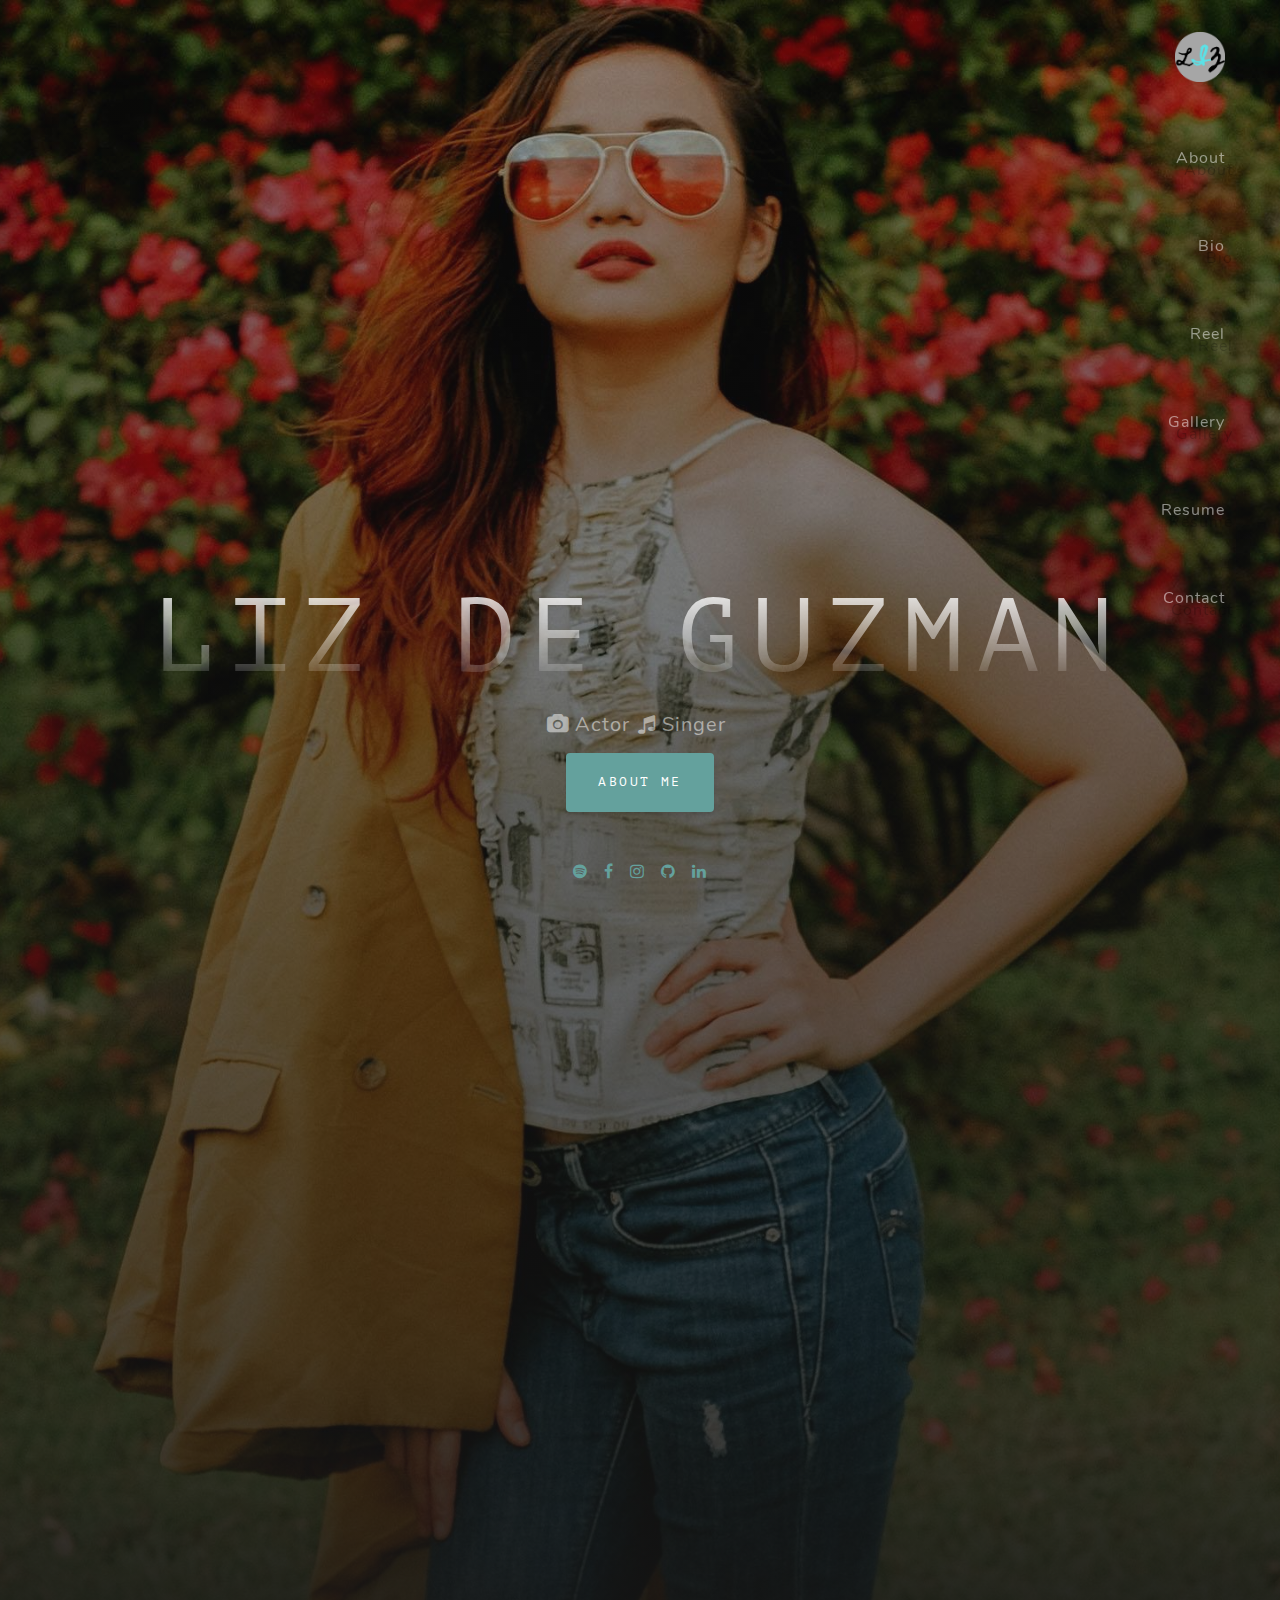
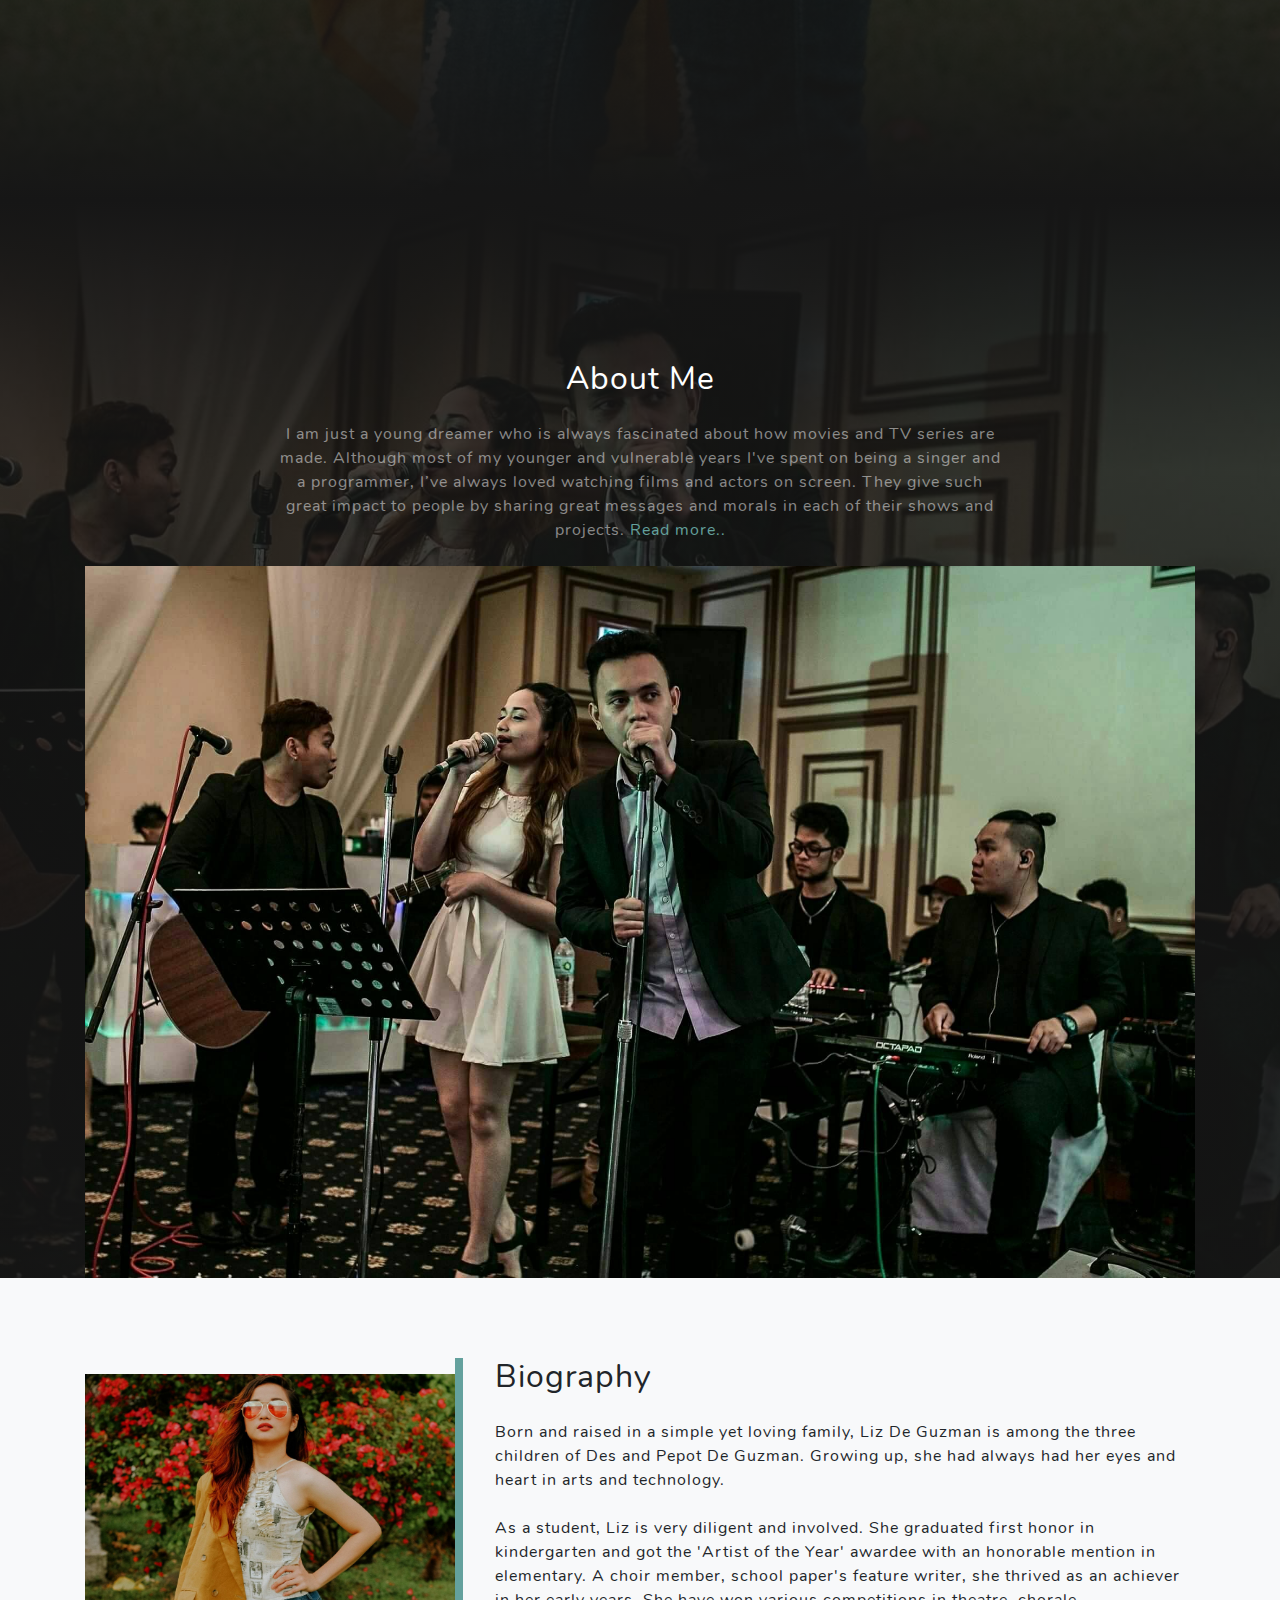
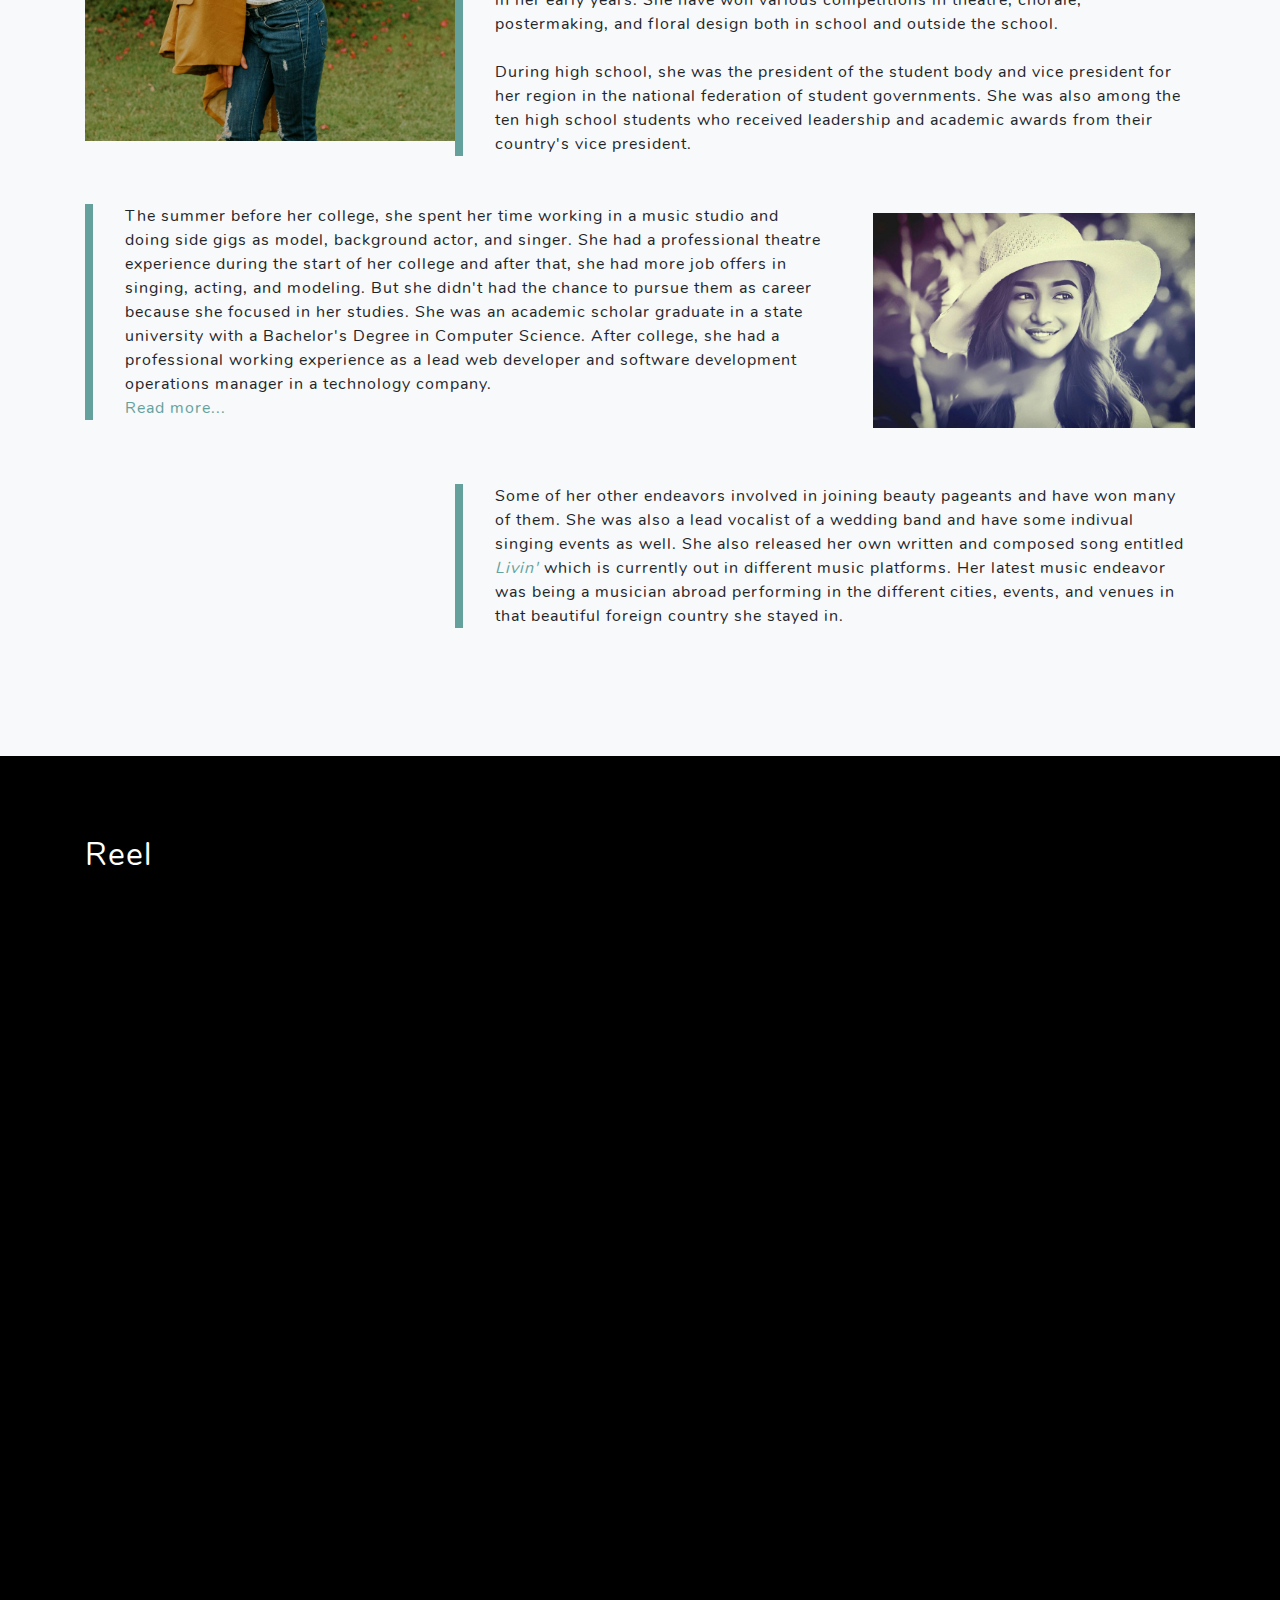
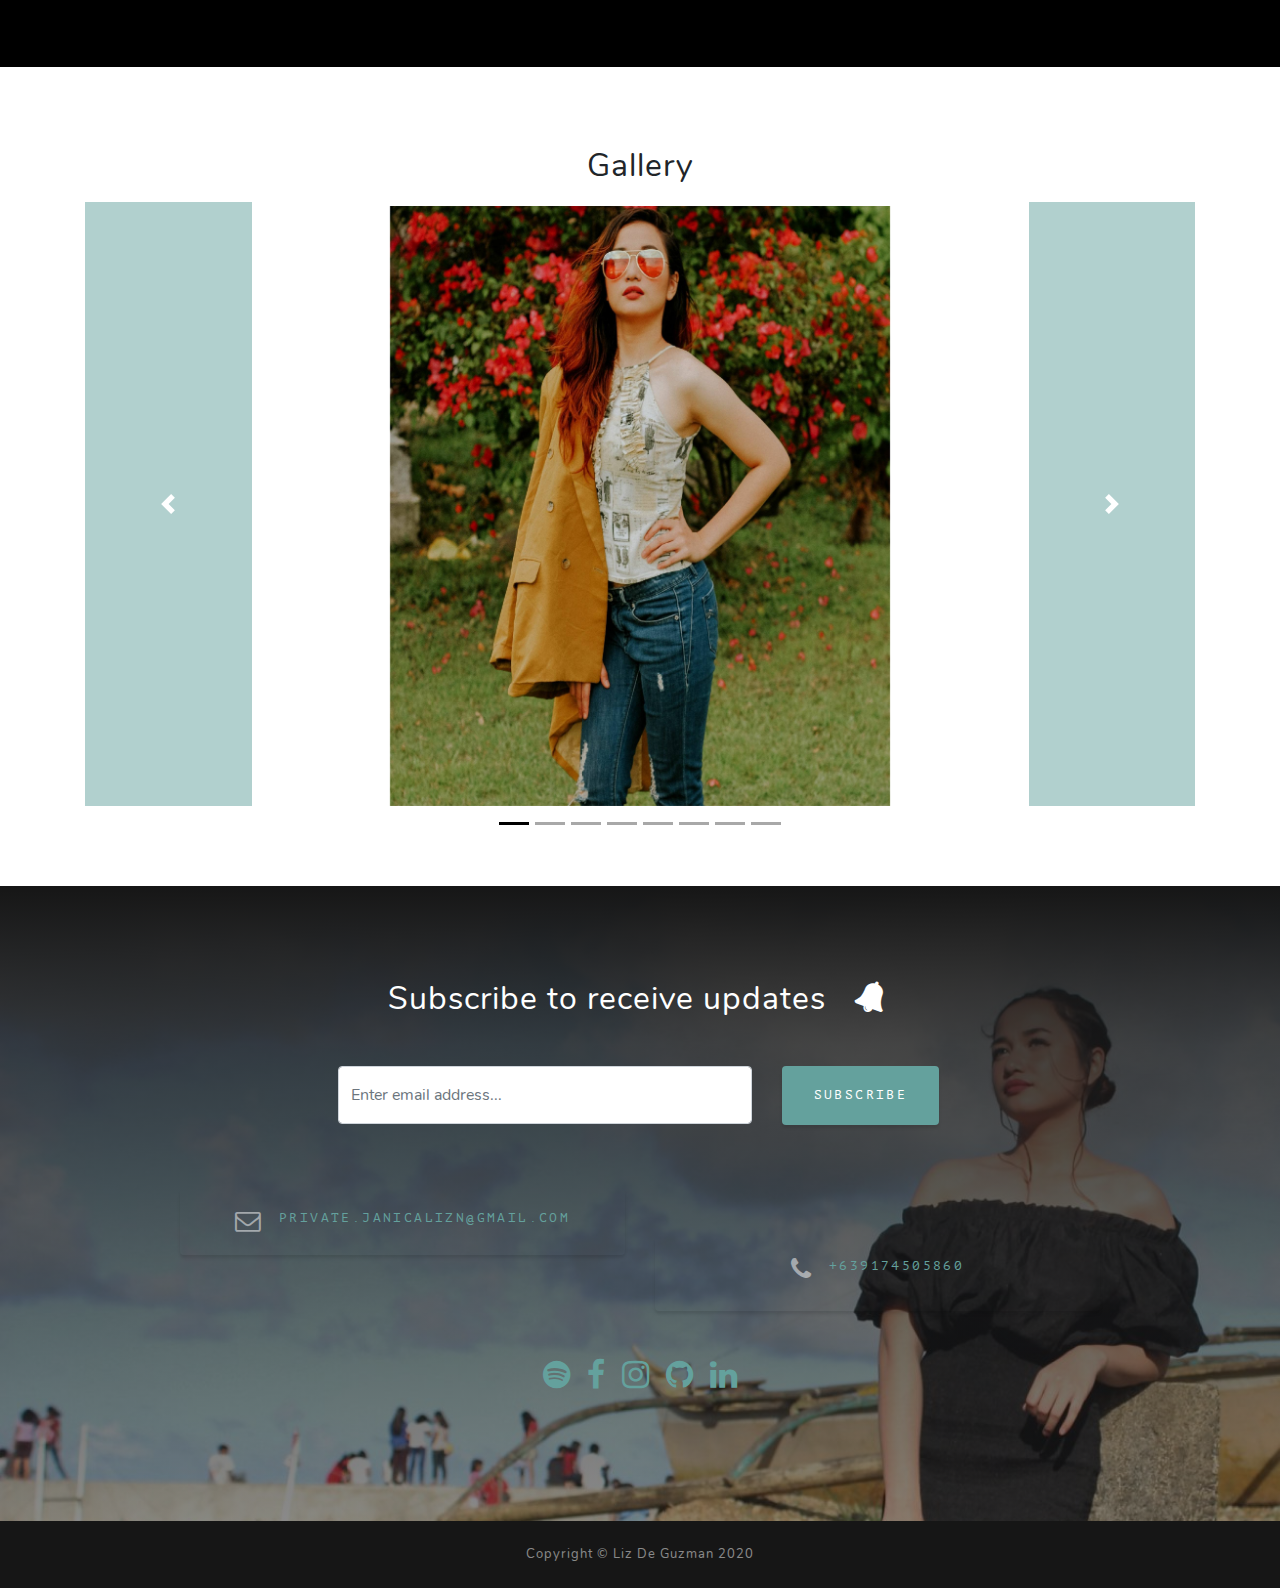
==== index.html @ a148d633 "initial commit, recovered site" ====
<!DOCTYPE html><html lang="en"><head><meta charset="UTF-8"><meta name="viewport" content="width=device-width,initial-scale=1,shrink-to-no-fit=no"><link href="https://stackpath.bootstrapcdn.com/font-awesome/4.7.0/css/font-awesome.min.css" rel="stylesheet"><link rel="stylesheet" href="css/main-2ab7e54388.css"><title>Liz De Guzman</title><link rel="icon" type="img/png" href="img/logo-c.png"></head><body id="page-top"><!-- Navigation --><nav class="navbar navbar-expand-lg navbar-dark fixed-top ml-auto" id="mainNav"><div class="container ml-auto"><button class="navbar-toggler text-white navbar-toggler-right mt-4 ml-auto" type="button" data-toggle="collapse" data-target="#navbarResponsive" aria-controls="navbarResponsive" aria-expanded="false" aria-label="Toggle navigation"><i class="fa fa-th fa-2x"></i></button><div class="collapse navbar-collapse" id="navbarResponsive"><ul class="navbar-nav text-right ml-auto"><li class="nav-item"><a class="nav-link js-scroll-trigger text-white" href="#page-top"><img src="img/logo-c.png" class="logo" alt="" srcset=""></a></li><li class="nav-item section-link"><a class="nav-link js-scroll-trigger" href="#about">About</a></li><li class="nav-item section-link"><a class="nav-link js-scroll-trigger" href="#bio">Bio</a></li><li class="nav-item section-link"><a class="nav-link js-scroll-trigger" href="#reel">Reel</a></li><li class="nav-item section-link"><a class="nav-link js-scroll-trigger" href="#gallery">Gallery</a></li><li class="nav-item section-link"><a class="nav-link js-scroll-trigger" href="https://drive.google.com/file/d/1D_3qv9MoRqVcMVcVYkUNgZslxJK4kMy_/view?usp=sharing" target="_blank">Resume</a></li><li class="nav-item section-link"><a class="nav-link js-scroll-trigger" href="#contact">Contact</a></li></ul></div></div></nav><!-- Header --><header class="masthead"><div class="container d-flex h-50 align-items-end"><div class="mx-auto text-center"><h1 class="mx-auto my-0 text-uppercase mb-4">Liz De Guzman</h1><h2 class="text-white-50 mx-auto mb-3"><span class="d-block d-sm-inline-block mr-2"><i class="fa fa-camera"></i> Actor </span><span class="d-block d-sm-inline-block mr-2"><i class="fa fa-music"></i> Singer </span><!-- <span class="d-block d-sm-inline-block mr-2">
            <i class="fa fa-code"></i>
            Software Developer
          </span> --></h2><a href="#about" class="btn btn-primary js-scroll-trigger mb-5">About Me</a><div class="social d-flex justify-content-center mb-3"><a href="https://open.spotify.com/track/04VSwK5Curt687HfYw7s4w" target="_blank" class="mx-2"><i class="fa fa-spotify"></i> </a><a href="https://facebook.com/iamlizdeguzman" target="_blank" class="mx-2"><i class="fa fa-facebook-f"></i> </a><a href="https://instagram.com/li1z__" target="_blank" class="mx-2"><i class="fa fa-instagram"></i> </a><!-- <a href="https://twitter.com/lyzbytez" target="_blank" class="mx-2">
            <i class="fa fa-twitter"></i>
          </a> --><!-- <a href="https://youtube.com/lizdeguzman" target="_blank" class="mx-2">
            <i class="fa fa-youtube"></i>
          </a> --> <a href="https://github.com/liztcai" target="_blank" class="mx-2"><i class="fa fa-github"></i> </a><a href="https://linkedin.com/in/janica-liz-2387231a2" target="_blank" class="mx-2"><i class="fa fa-linkedin"></i></a></div></div></div></header><!-- About Section --><section class="about-section text-center"><div class="container" id="about"><div class="row"><div class="col-lg-8 mx-auto"><h2 class="text-white mb-4">About Me</h2><p class="text-white-50 mb-4">I am just a young dreamer who is always fascinated about how movies and TV series are made. Although most of my younger and vulnerable years I've spent on being a singer and a programmer, I’ve always loved watching films and actors on screen. They give such great impact to people by sharing great messages and morals in each of their shows and projects. <a id="readmoreabout">Read more..</a></p><p class="text-white-50 mb-4 readabout d-none">I myself started to be inspired to pursue acting when I was a child. I was given a chance to represent my school in an inter-school dramatic dialogue contest. From there on, I have never stopped dreaming to have a full-time career in this field. Being an actor means putting yourself in somebody else’s shoes and understand that person in a way more deeper level. And because of that, you become less judgmental and more empathetic to every person you get to meet and interact with. Because every person has a backstory and someone is the way he or she is because of so many factors. Acting professionally for me makes me a better person. For every role or character I have to portray as an actor, I get to have the chance to grow by adapting someone else’s life in a rapid and technical way as possible. Actors should be really good in their craft in order to deliver the exact message a story has to tell.<br><br>This is why acting is a difficult job. It requires skills, dedication, determination, perserverance, and the right attitude and mindset in order to sustain being an actor. Some actors might look good on the outside but acting is a very tiresome work. You need to be wise so you could sustain yourself and stay in the industry and business. <a id="hideabout" class="d-none">...hide</a></p></div></div><img src="img/about.jpg" class="img-fluid" alt=""></div></section><!-- Bio Section --><section class="bio-section bg-light"><div class="container" id="bio"><!-- Bio 1 Row --><div class="row align-items-center no-gutters mb-4 mb-lg-5"><div class="col-xl-4 col-lg-5 align-self-center"><img class="img-fluid mb-3 mb-lg-0" src="img/bg-masthead.jpg" alt=""></div><div class="col-xl-8 col-lg-7"><div class="featured-text text-center text-lg-left"><h2 class="mb-4">Biography</h2><p class="text-black-50 mb-0">Born and raised in a simple yet loving family, Liz De Guzman is among the three children of Des and Pepot De Guzman. Growing up, she had always had her eyes and heart in arts and technology.<br><br>As a student, Liz is very diligent and involved. She graduated first honor in kindergarten and got the 'Artist of the Year' awardee with an honorable mention in elementary. A choir member, school paper's feature writer, she thrived as an achiever in her early years. She have won various competitions in theatre, chorale, postermaking, and floral design both in school and outside the school.<br><br>During high school, she was the president of the student body and vice president for her region in the national federation of student governments. She was also among the ten high school students who received leadership and academic awards from their country's vice president.</p></div></div></div><!-- Bio 2 Row --><div class="row align-items-center no-gutters mb-4 mb-lg-5"><div class="col-xl-8 col-lg-5"><div class="featured-text text-center text-lg-left"><p class="text-black-50 mb-0">The summer before her college, she spent her time working in a music studio and doing side gigs as model, background actor, and singer. She had a professional theatre experience during the start of her college and after that, she had more job offers in singing, acting, and modeling. But she didn't had the chance to pursue them as career because she focused in her studies. She was an academic scholar graduate in a state university with a Bachelor's Degree in Computer Science. After college, she had a professional working experience as a lead web developer and software development operations manager in a technology company.</p><p><a href="#readmorebio" class="js-scroll-trigger" id="readmorebiolink">Read more...</a></p></div></div><div class="col-xl-4 col-lg-7 align-self-center"><img class="img-fluid mb-3 mb-lg-0 pl-md-5" src="img/biopic.jpg" id="readmorebio" alt=""></div></div><!-- Bio 3 Row --><div class="row align-items-center no-gutters mb-4 mb-lg-5"><div class="col-xl-4 col-lg-5 align-self-center"><img class="img-fluid mb-3 mb-lg-0" src="img/biopic-livin.png" alt=""></div><div class="col-xl-8 col-lg-7"><div class="featured-text text-center text-lg-left"><p class="text-black-50 mb-0">Some of her other endeavors involved in joining beauty pageants and have won many of them. She was also a lead vocalist of a wedding band and have some indivual singing events as well. She also released her own written and composed song entitled <em><a href="https://open.spotify.com/track/04VSwK5Curt687HfYw7s4w">Livin' </a></em>which is currently out in different music platforms. Her latest music endeavor was being a musician abroad performing in the different cities, events, and venues in that beautiful foreign country she stayed in.</p></div></div></div></div></section><!-- Reel Section --><section class="reel-section bg-light"><div class="container"><h2 class="text-white" id="reel">Reel</h2><!-- Project One Row --><div class="row justify-content-center no-gutters mb-5 mb-lg-0"><div class="col-12 col-md-12"><div class="embed-responsive embed-responsive-16by9 video"><iframe width="560" height="315" src="https://www.youtube.com/embed/3JyIeA3D7AY?start=92&end=110" frameborder="0" allow="accelerometer; autoplay; encrypted-media; gyroscope; picture-in-picture" allowfullscreen class="embed-responsive-item"></iframe></div></div></div></div></section><!-- Gallery Section --><section class="gal-section bg-black"><div class="container"><h2 class="text-black text-center mb-3">Gallery</h2><div class="row justify-content-center" id="gallery"><div class="col-lg-10 col-xl-12"><div id="carouselExampleIndicators" class="carousel slide" data-ride="carousel"><ol class="carousel-indicators"></ol><div class="carousel-inner gallery-container justify-content-center"></div><a class="carousel-control-prev btn-primary" href="#carouselExampleIndicators" role="button" data-slide="prev"><span class="carousel-control-prev-icon" aria-hidden="true"></span> <span class="sr-only">Previous</span> </a><a class="carousel-control-next btn-primary" href="#carouselExampleIndicators" role="button" data-slide="next"><span class="carousel-control-next-icon" aria-hidden="true"></span> <span class="sr-only">Next</span></a></div></div></div></div></section><!-- Signup Section --><section id="signup" class="contact-section"><div class="container"><div class="row"><div class="col-md-10 col-lg-8 mx-auto text-center"><h2 class="text-white mb-5" id="contact">Subscribe to receive updates <i class="fa fa-bell ml-4 pt-3 text-white"></i></h2><form><div class="form-group row"><div class="col-12 col-md-7 offset-md-1"><input type="email" class="form-control mr-0 mb-3 mb-sm-0 py-3" id="inputEmail" placeholder="Enter email address..."></div><div class="col-12 col-md-2"><button type="submit" class="btn btn-primary subscribeBtn">Subscribe</button></div></div></form><div class="alert bg-primary pt-4 d-none" id="subscribeAl" role="alert"><h4 class="alert-heading">Thanks for subscribing!</h4><p>We'll keep you posted on the latest news.</p></div><div class="alert alert-warning pt-4 d-none" id="wrongEmail" role="alert"><h4 class="alert-heading">You have entered an invalid email!</h4></div></div></div><div class="row mt-5"><div class="col col-md-5 mb-3 mb-md-0 offset-md-1"><a href="mailto:private.janicalizn@gmail.com" class="btn d-flex justify-content-center"><span class="fa fa-envelope-o fa-2x text-primary mr-3 text-white-50"></span> private.janicalizn@gmail.com</a></div><div class="col col-md-5 mb-3 mb-md-0 mt-5"><a href="tel:+639958633866" class="btn d-flex justify-content-center"><i class="fa fa-phone fa-2x text-primary mb-2 text-white-50 mr-3"></i> +639174505860</a></div></div><div class="row justify-content-center py-5"><a href="https://open.spotify.com/track/04VSwK5Curt687HfYw7s4w" target="_blank" class="mx-2 h-50"><i class="fa fa-2x fa-spotify"></i> </a><a href="https://facebook.com/iamlizdeguzman" target="_blank" class="mx-2 h-50"><i class="fa fa-2x fa-facebook-f"></i> </a><a href="https://instagram.com/li1z__" target="_blank" class="mx-2 h-50"><i class="fa fa-2x fa-instagram"></i> </a><!-- <a href="https://twitter.com/lyzbytez" target="_blank" class="mx-2 h-50">
          <i class="fa fa-2x fa-twitter"></i>
        </a>
        <a href="https://youtube.com/lizdeguzman" target="_blank" class="mx-2 h-50">
          <i class="fa fa-2x fa-youtube"></i>
        </a> --> <a href="https://github.com/liztcai" target="_blank" class="mx-2 h-50"><i class="fa fa-2x fa-github"></i> </a><a href="https://linkedin.com/in/janica-liz-2387231a2" target="_blank" class="mx-2 h-50"><i class="fa fa-2x fa-linkedin"></i></a></div></div></section><!-- Footer --><footer class="bg-black small text-white-50 p-4"><div class="container"><div class="row justify-content-center"><div class="col-12 col-md-6 text-center">Copyright &copy; Liz De Guzman 2020</div></div></div></footer><div id="sizer"><div class="d-block d-sm-none d-md-none d-lg-none d-xl-none" data-size="xs"></div><div class="d-none d-sm-block d-md-none d-lg-none d-xl-none" data-size="sm"></div><div class="d-none d-sm-none d-md-block d-lg-none d-xl-none" data-size="md"></div><div class="d-none d-sm-none d-md-none d-lg-block d-xl-none" data-size="lg"></div><div class="d-none d-sm-none d-md-none d-lg-none d-xl-block" data-size="xl"></div></div><script src="js/main-13f9eab4ac.js"></script></body></html>
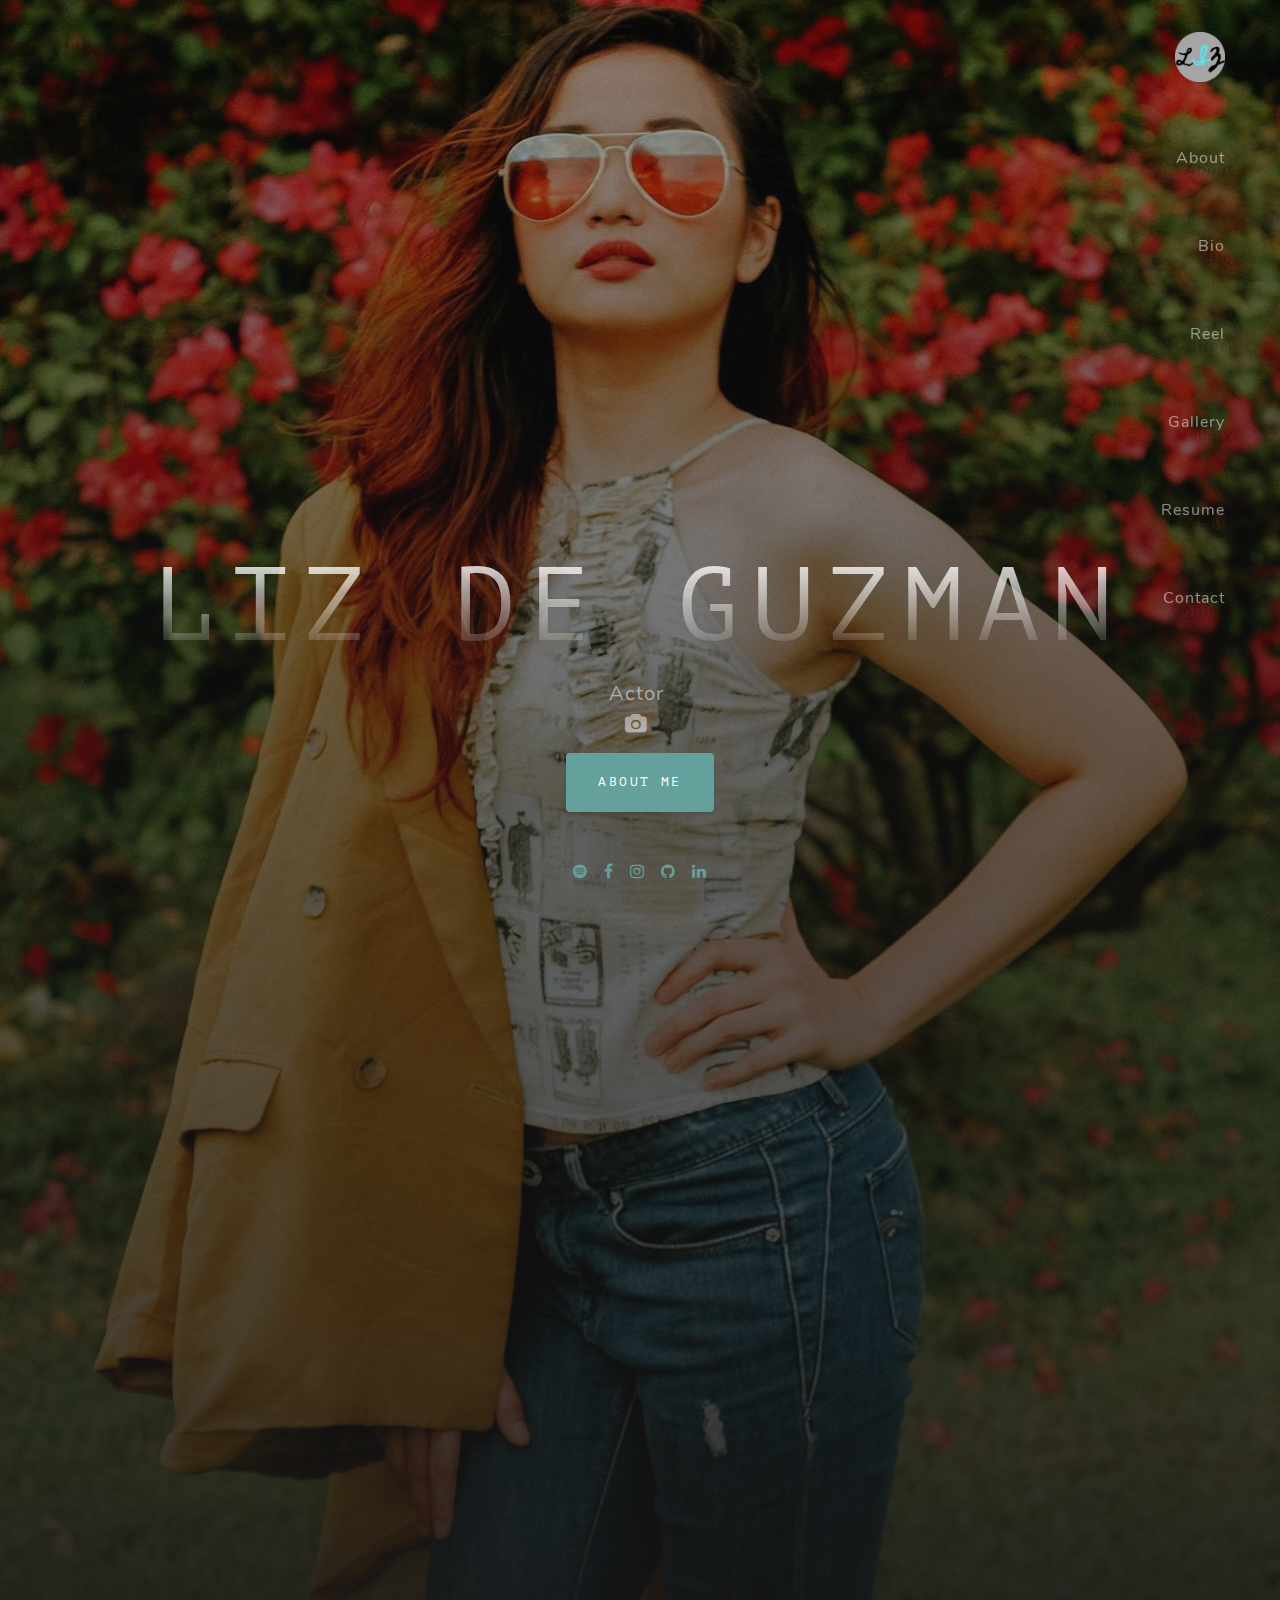
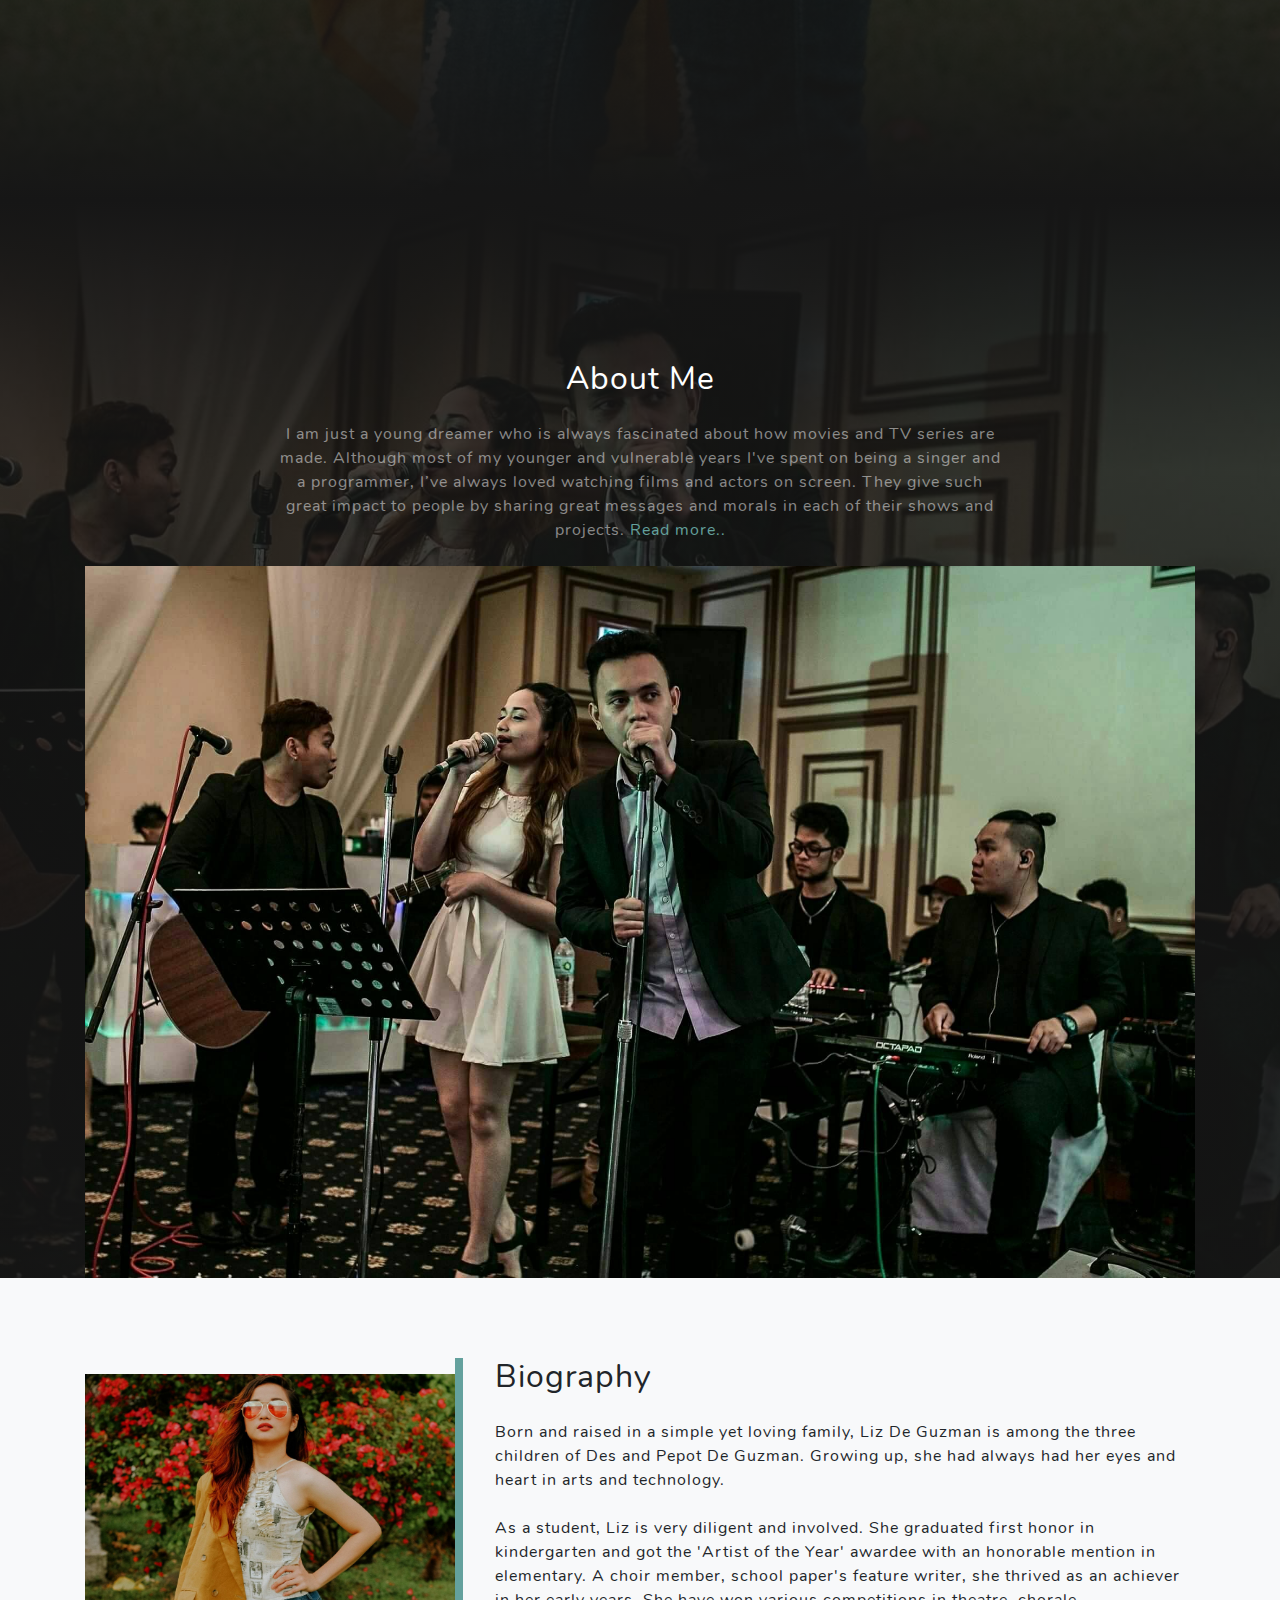
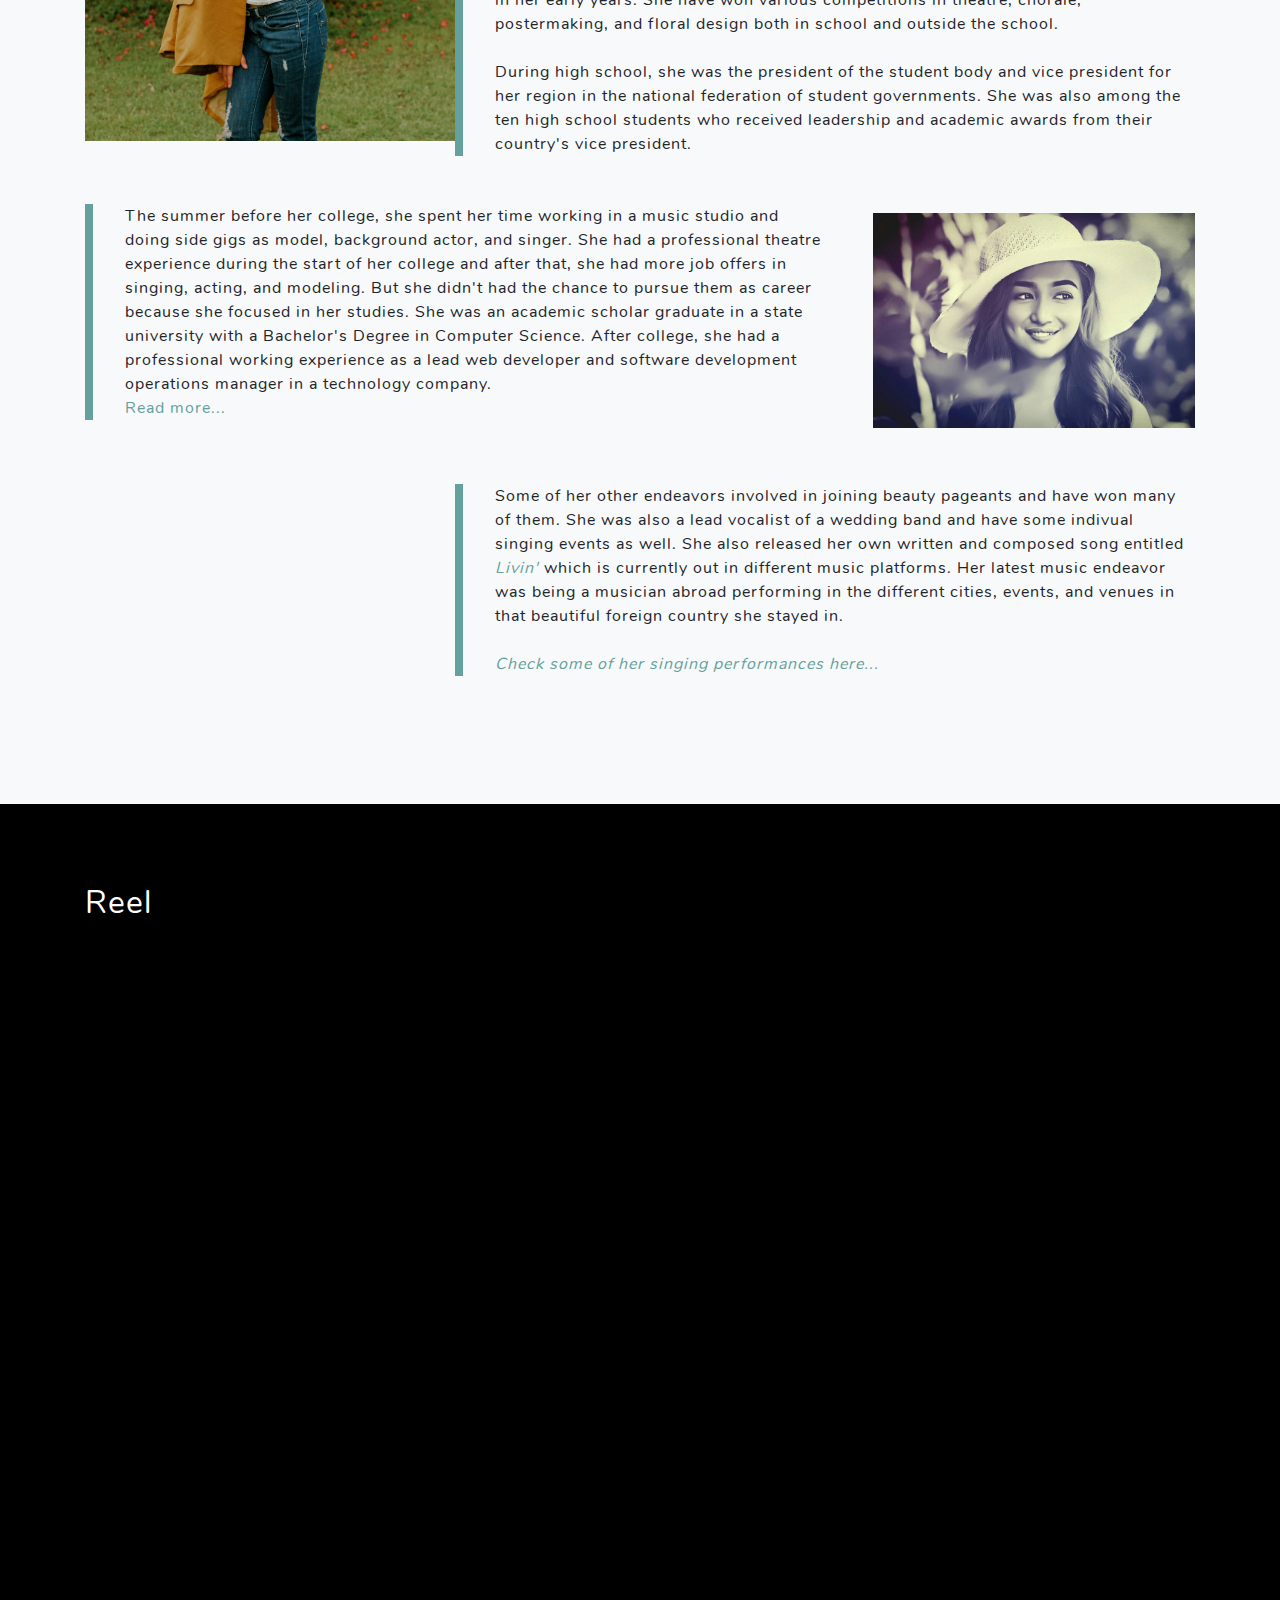
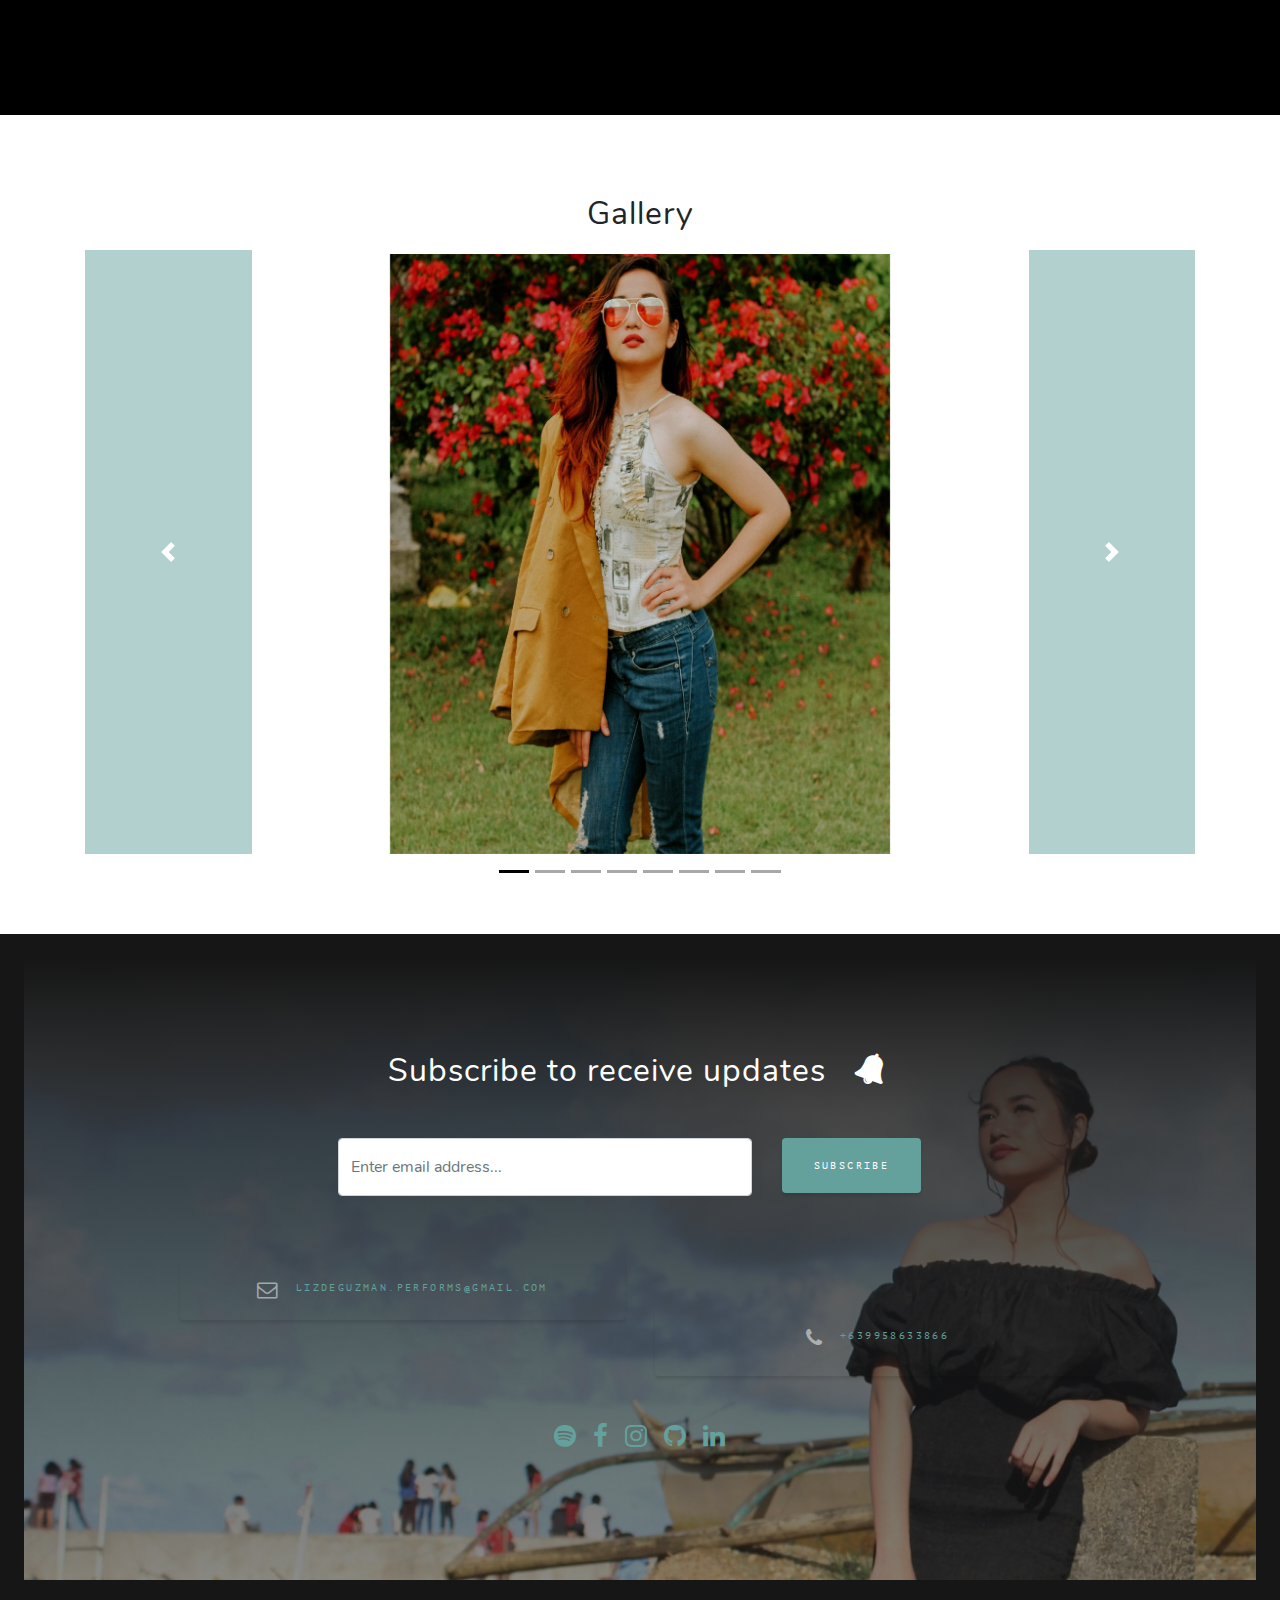
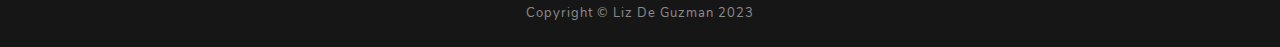
==== commit 1274c94b: "updated layout,styles" ====
--- a/index.html
+++ b/index.html
@@ -1,13 +1,468 @@
-<!DOCTYPE html><html lang="en"><head><meta charset="UTF-8"><meta name="viewport" content="width=device-width,initial-scale=1,shrink-to-no-fit=no"><link href="https://stackpath.bootstrapcdn.com/font-awesome/4.7.0/css/font-awesome.min.css" rel="stylesheet"><link rel="stylesheet" href="css/main-2ab7e54388.css"><title>Liz De Guzman</title><link rel="icon" type="img/png" href="img/logo-c.png"></head><body id="page-top"><!-- Navigation --><nav class="navbar navbar-expand-lg navbar-dark fixed-top ml-auto" id="mainNav"><div class="container ml-auto"><button class="navbar-toggler text-white navbar-toggler-right mt-4 ml-auto" type="button" data-toggle="collapse" data-target="#navbarResponsive" aria-controls="navbarResponsive" aria-expanded="false" aria-label="Toggle navigation"><i class="fa fa-th fa-2x"></i></button><div class="collapse navbar-collapse" id="navbarResponsive"><ul class="navbar-nav text-right ml-auto"><li class="nav-item"><a class="nav-link js-scroll-trigger text-white" href="#page-top"><img src="img/logo-c.png" class="logo" alt="" srcset=""></a></li><li class="nav-item section-link"><a class="nav-link js-scroll-trigger" href="#about">About</a></li><li class="nav-item section-link"><a class="nav-link js-scroll-trigger" href="#bio">Bio</a></li><li class="nav-item section-link"><a class="nav-link js-scroll-trigger" href="#reel">Reel</a></li><li class="nav-item section-link"><a class="nav-link js-scroll-trigger" href="#gallery">Gallery</a></li><li class="nav-item section-link"><a class="nav-link js-scroll-trigger" href="https://drive.google.com/file/d/1D_3qv9MoRqVcMVcVYkUNgZslxJK4kMy_/view?usp=sharing" target="_blank">Resume</a></li><li class="nav-item section-link"><a class="nav-link js-scroll-trigger" href="#contact">Contact</a></li></ul></div></div></nav><!-- Header --><header class="masthead"><div class="container d-flex h-50 align-items-end"><div class="mx-auto text-center"><h1 class="mx-auto my-0 text-uppercase mb-4">Liz De Guzman</h1><h2 class="text-white-50 mx-auto mb-3"><span class="d-block d-sm-inline-block mr-2"><i class="fa fa-camera"></i> Actor </span><span class="d-block d-sm-inline-block mr-2"><i class="fa fa-music"></i> Singer </span><!-- <span class="d-block d-sm-inline-block mr-2">
+<!DOCTYPE html>
+<html lang="en">
+  <head>
+    <meta charset="UTF-8" />
+    <meta
+      name="viewport"
+      content="width=device-width,initial-scale=1,shrink-to-no-fit=no"
+    />
+    <link
+      href="https://stackpath.bootstrapcdn.com/font-awesome/4.7.0/css/font-awesome.min.css"
+      rel="stylesheet"
+    />
+    <link rel="stylesheet" href="css/main-2ab7e54388.css" />
+    <title>Liz De Guzman</title>
+    <link rel="icon" type="img/png" href="img/logo-c.png" />
+  </head>
+  <body id="page-top">
+    <!-- Navigation -->
+    <nav
+      class="navbar navbar-expand-lg navbar-dark fixed-top ml-auto"
+      id="mainNav"
+    >
+      <div class="container ml-auto">
+        <button
+          class="navbar-toggler text-white navbar-toggler-right mt-4 ml-auto"
+          type="button"
+          data-toggle="collapse"
+          data-target="#navbarResponsive"
+          aria-controls="navbarResponsive"
+          aria-expanded="false"
+          aria-label="Toggle navigation"
+        >
+          <i class="fa fa-th fa-2x"></i>
+        </button>
+        <div class="collapse navbar-collapse" id="navbarResponsive">
+          <ul class="navbar-nav text-right ml-auto">
+            <li class="nav-item">
+              <a class="nav-link js-scroll-trigger text-white" href="#page-top"
+                ><img src="img/logo-c.png" class="logo" alt="" srcset=""
+              /></a>
+            </li>
+            <li class="nav-item section-link">
+              <a class="nav-link js-scroll-trigger" href="#about">About</a>
+            </li>
+            <li class="nav-item section-link">
+              <a class="nav-link js-scroll-trigger" href="#bio">Bio</a>
+            </li>
+            <li class="nav-item section-link">
+              <a class="nav-link js-scroll-trigger" href="#reel">Reel</a>
+            </li>
+            <li class="nav-item section-link">
+              <a class="nav-link js-scroll-trigger" href="#gallery">Gallery</a>
+            </li>
+            <li class="nav-item section-link">
+              <a
+                class="nav-link js-scroll-trigger"
+                href="https://drive.google.com/file/d/1D_3qv9MoRqVcMVcVYkUNgZslxJK4kMy_/view?usp=sharing"
+                target="_blank"
+                >Resume</a
+              >
+            </li>
+            <li class="nav-item section-link">
+              <a class="nav-link js-scroll-trigger" href="#contact">Contact</a>
+            </li>
+          </ul>
+        </div>
+      </div>
+    </nav>
+    <!-- Header -->
+    <header class="masthead">
+      <div class="container d-flex h-50 align-items-end">
+        <div class="mx-auto text-center">
+          <h1 class="mx-auto my-0 text-uppercase mb-4">Liz De Guzman</h1>
+          <h2 class="text-white-50 mx-auto mb-3">
+            <span class="d-block d-sm-inline-block mr-2"
+              >Actor<i class="fa fa-2xs fa-camera d-block mt-2"></i></span
+            >
+
+            <!-- <span class="d-block d-sm-inline-block mr-2"
+              ><i class="fa fa-music"></i> Singer </span> -->
+            <!-- <span class="d-block d-sm-inline-block mr-2">
             <i class="fa fa-code"></i>
             Software Developer
-          </span> --></h2><a href="#about" class="btn btn-primary js-scroll-trigger mb-5">About Me</a><div class="social d-flex justify-content-center mb-3"><a href="https://open.spotify.com/track/04VSwK5Curt687HfYw7s4w" target="_blank" class="mx-2"><i class="fa fa-spotify"></i> </a><a href="https://facebook.com/iamlizdeguzman" target="_blank" class="mx-2"><i class="fa fa-facebook-f"></i> </a><a href="https://instagram.com/li1z__" target="_blank" class="mx-2"><i class="fa fa-instagram"></i> </a><!-- <a href="https://twitter.com/lyzbytez" target="_blank" class="mx-2">
+          </span> -->
+          </h2>
+          <a href="#about" class="btn btn-primary js-scroll-trigger mb-5"
+            >About Me</a
+          >
+          <div class="social d-flex justify-content-center mb-3">
+            <a
+              href="https://open.spotify.com/track/04VSwK5Curt687HfYw7s4w"
+              target="_blank"
+              class="mx-2"
+              ><i class="fa fa-spotify"></i> </a
+            ><a
+              href="https://facebook.com/iamlizdeguzman"
+              target="_blank"
+              class="mx-2"
+              ><i class="fa fa-facebook-f"></i> </a
+            ><a href="https://instagram.com/li1z__" target="_blank" class="mx-2"
+              ><i class="fa fa-instagram"></i> </a
+            ><!-- <a href="https://twitter.com/lyzbytez" target="_blank" class="mx-2">
             <i class="fa fa-twitter"></i>
           </a> --><!-- <a href="https://youtube.com/lizdeguzman" target="_blank" class="mx-2">
             <i class="fa fa-youtube"></i>
-          </a> --> <a href="https://github.com/liztcai" target="_blank" class="mx-2"><i class="fa fa-github"></i> </a><a href="https://linkedin.com/in/janica-liz-2387231a2" target="_blank" class="mx-2"><i class="fa fa-linkedin"></i></a></div></div></div></header><!-- About Section --><section class="about-section text-center"><div class="container" id="about"><div class="row"><div class="col-lg-8 mx-auto"><h2 class="text-white mb-4">About Me</h2><p class="text-white-50 mb-4">I am just a young dreamer who is always fascinated about how movies and TV series are made. Although most of my younger and vulnerable years I've spent on being a singer and a programmer, I’ve always loved watching films and actors on screen. They give such great impact to people by sharing great messages and morals in each of their shows and projects. <a id="readmoreabout">Read more..</a></p><p class="text-white-50 mb-4 readabout d-none">I myself started to be inspired to pursue acting when I was a child. I was given a chance to represent my school in an inter-school dramatic dialogue contest. From there on, I have never stopped dreaming to have a full-time career in this field. Being an actor means putting yourself in somebody else’s shoes and understand that person in a way more deeper level. And because of that, you become less judgmental and more empathetic to every person you get to meet and interact with. Because every person has a backstory and someone is the way he or she is because of so many factors. Acting professionally for me makes me a better person. For every role or character I have to portray as an actor, I get to have the chance to grow by adapting someone else’s life in a rapid and technical way as possible. Actors should be really good in their craft in order to deliver the exact message a story has to tell.<br><br>This is why acting is a difficult job. It requires skills, dedication, determination, perserverance, and the right attitude and mindset in order to sustain being an actor. Some actors might look good on the outside but acting is a very tiresome work. You need to be wise so you could sustain yourself and stay in the industry and business. <a id="hideabout" class="d-none">...hide</a></p></div></div><img src="img/about.jpg" class="img-fluid" alt=""></div></section><!-- Bio Section --><section class="bio-section bg-light"><div class="container" id="bio"><!-- Bio 1 Row --><div class="row align-items-center no-gutters mb-4 mb-lg-5"><div class="col-xl-4 col-lg-5 align-self-center"><img class="img-fluid mb-3 mb-lg-0" src="img/bg-masthead.jpg" alt=""></div><div class="col-xl-8 col-lg-7"><div class="featured-text text-center text-lg-left"><h2 class="mb-4">Biography</h2><p class="text-black-50 mb-0">Born and raised in a simple yet loving family, Liz De Guzman is among the three children of Des and Pepot De Guzman. Growing up, she had always had her eyes and heart in arts and technology.<br><br>As a student, Liz is very diligent and involved. She graduated first honor in kindergarten and got the 'Artist of the Year' awardee with an honorable mention in elementary. A choir member, school paper's feature writer, she thrived as an achiever in her early years. She have won various competitions in theatre, chorale, postermaking, and floral design both in school and outside the school.<br><br>During high school, she was the president of the student body and vice president for her region in the national federation of student governments. She was also among the ten high school students who received leadership and academic awards from their country's vice president.</p></div></div></div><!-- Bio 2 Row --><div class="row align-items-center no-gutters mb-4 mb-lg-5"><div class="col-xl-8 col-lg-5"><div class="featured-text text-center text-lg-left"><p class="text-black-50 mb-0">The summer before her college, she spent her time working in a music studio and doing side gigs as model, background actor, and singer. She had a professional theatre experience during the start of her college and after that, she had more job offers in singing, acting, and modeling. But she didn't had the chance to pursue them as career because she focused in her studies. She was an academic scholar graduate in a state university with a Bachelor's Degree in Computer Science. After college, she had a professional working experience as a lead web developer and software development operations manager in a technology company.</p><p><a href="#readmorebio" class="js-scroll-trigger" id="readmorebiolink">Read more...</a></p></div></div><div class="col-xl-4 col-lg-7 align-self-center"><img class="img-fluid mb-3 mb-lg-0 pl-md-5" src="img/biopic.jpg" id="readmorebio" alt=""></div></div><!-- Bio 3 Row --><div class="row align-items-center no-gutters mb-4 mb-lg-5"><div class="col-xl-4 col-lg-5 align-self-center"><img class="img-fluid mb-3 mb-lg-0" src="img/biopic-livin.png" alt=""></div><div class="col-xl-8 col-lg-7"><div class="featured-text text-center text-lg-left"><p class="text-black-50 mb-0">Some of her other endeavors involved in joining beauty pageants and have won many of them. She was also a lead vocalist of a wedding band and have some indivual singing events as well. She also released her own written and composed song entitled <em><a href="https://open.spotify.com/track/04VSwK5Curt687HfYw7s4w">Livin' </a></em>which is currently out in different music platforms. Her latest music endeavor was being a musician abroad performing in the different cities, events, and venues in that beautiful foreign country she stayed in.</p></div></div></div></div></section><!-- Reel Section --><section class="reel-section bg-light"><div class="container"><h2 class="text-white" id="reel">Reel</h2><!-- Project One Row --><div class="row justify-content-center no-gutters mb-5 mb-lg-0"><div class="col-12 col-md-12"><div class="embed-responsive embed-responsive-16by9 video"><iframe width="560" height="315" src="https://www.youtube.com/embed/3JyIeA3D7AY?start=92&end=110" frameborder="0" allow="accelerometer; autoplay; encrypted-media; gyroscope; picture-in-picture" allowfullscreen class="embed-responsive-item"></iframe></div></div></div></div></section><!-- Gallery Section --><section class="gal-section bg-black"><div class="container"><h2 class="text-black text-center mb-3">Gallery</h2><div class="row justify-content-center" id="gallery"><div class="col-lg-10 col-xl-12"><div id="carouselExampleIndicators" class="carousel slide" data-ride="carousel"><ol class="carousel-indicators"></ol><div class="carousel-inner gallery-container justify-content-center"></div><a class="carousel-control-prev btn-primary" href="#carouselExampleIndicators" role="button" data-slide="prev"><span class="carousel-control-prev-icon" aria-hidden="true"></span> <span class="sr-only">Previous</span> </a><a class="carousel-control-next btn-primary" href="#carouselExampleIndicators" role="button" data-slide="next"><span class="carousel-control-next-icon" aria-hidden="true"></span> <span class="sr-only">Next</span></a></div></div></div></div></section><!-- Signup Section --><section id="signup" class="contact-section"><div class="container"><div class="row"><div class="col-md-10 col-lg-8 mx-auto text-center"><h2 class="text-white mb-5" id="contact">Subscribe to receive updates <i class="fa fa-bell ml-4 pt-3 text-white"></i></h2><form><div class="form-group row"><div class="col-12 col-md-7 offset-md-1"><input type="email" class="form-control mr-0 mb-3 mb-sm-0 py-3" id="inputEmail" placeholder="Enter email address..."></div><div class="col-12 col-md-2"><button type="submit" class="btn btn-primary subscribeBtn">Subscribe</button></div></div></form><div class="alert bg-primary pt-4 d-none" id="subscribeAl" role="alert"><h4 class="alert-heading">Thanks for subscribing!</h4><p>We'll keep you posted on the latest news.</p></div><div class="alert alert-warning pt-4 d-none" id="wrongEmail" role="alert"><h4 class="alert-heading">You have entered an invalid email!</h4></div></div></div><div class="row mt-5"><div class="col col-md-5 mb-3 mb-md-0 offset-md-1"><a href="mailto:private.janicalizn@gmail.com" class="btn d-flex justify-content-center"><span class="fa fa-envelope-o fa-2x text-primary mr-3 text-white-50"></span> private.janicalizn@gmail.com</a></div><div class="col col-md-5 mb-3 mb-md-0 mt-5"><a href="tel:+639958633866" class="btn d-flex justify-content-center"><i class="fa fa-phone fa-2x text-primary mb-2 text-white-50 mr-3"></i> +639174505860</a></div></div><div class="row justify-content-center py-5"><a href="https://open.spotify.com/track/04VSwK5Curt687HfYw7s4w" target="_blank" class="mx-2 h-50"><i class="fa fa-2x fa-spotify"></i> </a><a href="https://facebook.com/iamlizdeguzman" target="_blank" class="mx-2 h-50"><i class="fa fa-2x fa-facebook-f"></i> </a><a href="https://instagram.com/li1z__" target="_blank" class="mx-2 h-50"><i class="fa fa-2x fa-instagram"></i> </a><!-- <a href="https://twitter.com/lyzbytez" target="_blank" class="mx-2 h-50">
+          </a> -->
+            <a href="https://github.com/liztcai" target="_blank" class="mx-2"
+              ><i class="fa fa-github"></i> </a
+            ><a
+              href="https://linkedin.com/in/janica-liz-2387231a2"
+              target="_blank"
+              class="mx-2"
+              ><i class="fa fa-linkedin"></i
+            ></a>
+          </div>
+        </div>
+      </div>
+    </header>
+
+    <main>
+    <!-- About Section -->
+    <section class="about-section text-center">
+      <div class="container" id="about">
+        <div class="row">
+          <div class="col-lg-8 mx-auto">
+            <h2 class="text-white mb-4">About Me</h2>
+            <p class="text-white-50 mb-4">
+              I am just a young dreamer who is always fascinated about how
+              movies and TV series are made. Although most of my younger and
+              vulnerable years I've spent on being a singer and a programmer,
+              I’ve always loved watching films and actors on screen. They give
+              such great impact to people by sharing great messages and morals
+              in each of their shows and projects.
+              <a id="readmoreabout">Read more..</a>
+            </p>
+            <p class="text-white-50 mb-4 readabout d-none">
+              I myself started to be inspired to pursue acting when I was a
+              child. I was given a chance to represent my school in an
+              inter-school dramatic dialogue contest. From there on, I have
+              never stopped dreaming to have a full-time career in this field.
+              Being an actor means putting yourself in somebody else’s shoes and
+              understand that person in a way more deeper level. And because of
+              that, you become less judgmental and more empathetic to every
+              person you get to meet and interact with. Because every person has
+              a backstory and someone is the way he or she is because of so many
+              factors. Acting professionally for me makes me a better person.
+              For every role or character I have to portray as an actor, I get
+              to have the chance to grow by adapting someone else’s life in a
+              rapid and technical way as possible. Actors should be really good
+              in their craft in order to deliver the exact message a story has
+              to tell.<br /><br />This is why acting is a difficult job. It
+              requires skills, dedication, determination, perserverance, and the
+              right attitude and mindset in order to sustain being an actor.
+              Some actors might look good on the outside but acting is a very
+              tiresome work. You need to be wise so you could sustain yourself
+              and stay in the industry and business.
+              <a id="hideabout" class="d-none">...hide</a>
+            </p>
+          </div>
+        </div>
+        <img src="img/about.jpg" class="img-fluid" alt="" />
+      </div>
+    </section>
+    <!-- Bio Section -->
+    <section class="bio-section bg-light">
+      <div class="container" id="bio">
+        <!-- Bio 1 Row -->
+        <div class="row align-items-center no-gutters mb-4 mb-lg-5">
+          <div class="col-xl-4 col-lg-5 align-self-center">
+            <img
+              class="img-fluid mb-3 mb-lg-0"
+              src="img/bg-masthead.jpg"
+              alt=""
+            />
+          </div>
+          <div class="col-xl-8 col-lg-7">
+            <div class="featured-text text-center text-lg-left">
+              <h2 class="mb-4">Biography</h2>
+              <p class="text-black-50 mb-0">
+                Born and raised in a simple yet loving family, Liz De Guzman is
+                among the three children of Des and Pepot De Guzman. Growing up,
+                she had always had her eyes and heart in arts and technology.<br /><br />As
+                a student, Liz is very diligent and involved. She graduated
+                first honor in kindergarten and got the 'Artist of the Year'
+                awardee with an honorable mention in elementary. A choir member,
+                school paper's feature writer, she thrived as an achiever in her
+                early years. She have won various competitions in theatre,
+                chorale, postermaking, and floral design both in school and
+                outside the school.<br /><br />During high school, she was the
+                president of the student body and vice president for her region
+                in the national federation of student governments. She was also
+                among the ten high school students who received leadership and
+                academic awards from their country's vice president.
+              </p>
+            </div>
+          </div>
+        </div>
+        <!-- Bio 2 Row -->
+        <div class="row align-items-center no-gutters mb-4 mb-lg-5">
+          <div class="col-xl-8 col-lg-5">
+            <div class="featured-text text-center text-lg-left">
+              <p class="text-black-50 mb-0">
+                The summer before her college, she spent her time working in a
+                music studio and doing side gigs as model, background actor, and
+                singer. She had a professional theatre experience during the
+                start of her college and after that, she had more job offers in
+                singing, acting, and modeling. But she didn't had the chance to
+                pursue them as career because she focused in her studies. She
+                was an academic scholar graduate in a state university with a
+                Bachelor's Degree in Computer Science. After college, she had a
+                professional working experience as a lead web developer and
+                software development operations manager in a technology company.
+              </p>
+              <p>
+                <a
+                  href="#readmorebio"
+                  class="js-scroll-trigger"
+                  id="readmorebiolink"
+                  >Read more...</a
+                >
+              </p>
+            </div>
+          </div>
+          <div class="col-xl-4 col-lg-7 align-self-center">
+            <img
+              class="img-fluid mb-3 mb-lg-0 pl-md-5"
+              src="img/biopic.jpg"
+              id="readmorebio"
+              alt=""
+            />
+          </div>
+        </div>
+        <!-- Bio 3 Row -->
+        <div class="row align-items-center no-gutters mb-4 mb-lg-5">
+          <div class="col-xl-4 col-lg-5 align-self-center">
+            <img
+              class="img-fluid mb-3 mb-lg-0"
+              src="img/biopic-livin.png"
+              alt=""
+            />
+          </div>
+          <div class="col-xl-8 col-lg-7">
+            <div class="featured-text text-center text-lg-left">
+              <p class="text-black-50 mb-0">
+                Some of her other endeavors involved in joining beauty pageants
+                and have won many of them. She was also a lead vocalist of a
+                wedding band and have some indivual singing events as well. She
+                also released her own written and composed song entitled
+                <em
+                  ><a
+                    href="https://open.spotify.com/track/04VSwK5Curt687HfYw7s4w"
+                    >Livin'
+                  </a></em
+                >which is currently out in different music platforms. Her latest
+                music endeavor was being a musician abroad performing in the
+                different cities, events, and venues in that beautiful foreign
+                country she stayed in.
+              </p>
+              <br>
+              <em
+                  ><a
+                    href="singing-performances.html"
+                    >Check some of her singing performances here...
+                  </a></em
+                >
+            </div>
+          </div>
+        </div>
+      </div>
+    </section>
+    <!-- Reel Section -->
+    <section class="reel-section bg-light">
+      <div class="container">
+        <h2 class="text-white" id="reel">Reel</h2>
+        <!-- Project One Row -->
+        <div class="row justify-content-center no-gutters mb-5 mb-lg-0">
+          <div class="col-12 col-md-12">
+            <div class="embed-responsive embed-responsive-16by9 video">
+              <iframe
+                width="560"
+                height="315"
+                src="https://www.youtube.com/embed/3JyIeA3D7AY?start=92&end=110"
+                frameborder="0"
+                allow="accelerometer; autoplay; encrypted-media; gyroscope; picture-in-picture"
+                allowfullscreen
+                class="embed-responsive-item"
+              ></iframe>
+            </div>
+          </div>
+        </div>
+      </div>
+    </section>
+    <!-- Gallery Section -->
+    <section class="gal-section bg-black">
+      <div class="container">
+        <h2 class="text-black text-center mb-3">Gallery</h2>
+        <div class="row justify-content-center" id="gallery">
+          <div class="col-lg-10 col-xl-12">
+            <div
+              id="carouselExampleIndicators"
+              class="carousel slide"
+              data-ride="carousel"
+            >
+              <ol class="carousel-indicators"></ol>
+              <div
+                class="carousel-inner gallery-container justify-content-center"
+              ></div>
+              <a
+                class="carousel-control-prev btn-primary"
+                href="#carouselExampleIndicators"
+                role="button"
+                data-slide="prev"
+                ><span
+                  class="carousel-control-prev-icon"
+                  aria-hidden="true"
+                ></span>
+                <span class="sr-only">Previous</span> </a
+              ><a
+                class="carousel-control-next btn-primary"
+                href="#carouselExampleIndicators"
+                role="button"
+                data-slide="next"
+                ><span
+                  class="carousel-control-next-icon"
+                  aria-hidden="true"
+                ></span>
+                <span class="sr-only">Next</span></a
+              >
+            </div>
+          </div>
+        </div>
+      </div>
+    </section>
+      <!-- Footer -->
+    <footer class="bg-black small text-white-50 p-4">
+      <!-- Signup Section -->
+    <section id="signup" class="contact-section">
+      <div class="container">
+        <div class="row">
+          <div class="col-md-10 col-lg-8 mx-auto text-center">
+            <h2 class="text-white mb-5" id="contact">
+              Subscribe to receive updates
+              <i class="fa fa-bell ml-4 pt-3 text-white"></i>
+            </h2>
+            <form>
+              <div class="form-group row">
+                <div class="col-12 col-md-7 offset-md-1">
+                  <input
+                    type="email"
+                    class="form-control mr-0 mb-3 mb-sm-0 py-3"
+                    id="inputEmail"
+                    placeholder="Enter email address..."
+                  />
+                </div>
+                <div class="col-12 col-md-2">
+                  <button type="submit" class="btn btn-primary subscribeBtn">
+                    Subscribe
+                  </button>
+                </div>
+              </div>
+            </form>
+            <div
+              class="alert bg-primary pt-4 d-none"
+              id="subscribeAl"
+              role="alert"
+            >
+              <h4 class="alert-heading">Thanks for subscribing!</h4>
+              <p>We'll keep you posted on the latest news.</p>
+            </div>
+            <div
+              class="alert alert-warning pt-4 d-none"
+              id="wrongEmail"
+              role="alert"
+            >
+              <h4 class="alert-heading">You have entered an invalid email!</h4>
+            </div>
+          </div>
+        </div>
+        <div class="row mt-5">
+          <div class="col col-md-5 mb-3 mb-md-0 offset-md-1">
+            <a
+              href="mailto:lizdeguzman.performs@gmail.com"
+              class="btn d-flex justify-content-center"
+              ><span
+                class="fa fa-envelope-o fa-2x text-primary mr-3 text-white-50"
+              ></span>
+              lizdeguzman.performs@gmail.com</a
+            >
+          </div>
+          <div class="col col-md-5 mb-3 mb-md-0 mt-5">
+            <a
+              href="tel:+639958633866"
+              class="btn d-flex justify-content-center"
+              ><i
+                class="fa fa-phone fa-2x text-primary mb-2 text-white-50 mr-3"
+              ></i>
+              +639958633866</a
+            >
+          </div>
+        </div>
+        <div class="row justify-content-center py-5">
+          <a
+            href="https://open.spotify.com/track/04VSwK5Curt687HfYw7s4w"
+            target="_blank"
+            class="mx-2 h-50"
+            ><i class="fa fa-2x fa-spotify"></i> </a
+          ><a
+            href="https://facebook.com/iamlizdeguzman"
+            target="_blank"
+            class="mx-2 h-50"
+            ><i class="fa fa-2x fa-facebook-f"></i> </a
+          ><a
+            href="https://instagram.com/li1z__"
+            target="_blank"
+            class="mx-2 h-50"
+            ><i class="fa fa-2x fa-instagram"></i> </a
+          ><!-- <a href="https://twitter.com/lyzbytez" target="_blank" class="mx-2 h-50">
           <i class="fa fa-2x fa-twitter"></i>
         </a>
         <a href="https://youtube.com/lizdeguzman" target="_blank" class="mx-2 h-50">
           <i class="fa fa-2x fa-youtube"></i>
-        </a> --> <a href="https://github.com/liztcai" target="_blank" class="mx-2 h-50"><i class="fa fa-2x fa-github"></i> </a><a href="https://linkedin.com/in/janica-liz-2387231a2" target="_blank" class="mx-2 h-50"><i class="fa fa-2x fa-linkedin"></i></a></div></div></section><!-- Footer --><footer class="bg-black small text-white-50 p-4"><div class="container"><div class="row justify-content-center"><div class="col-12 col-md-6 text-center">Copyright &copy; Liz De Guzman 2020</div></div></div></footer><div id="sizer"><div class="d-block d-sm-none d-md-none d-lg-none d-xl-none" data-size="xs"></div><div class="d-none d-sm-block d-md-none d-lg-none d-xl-none" data-size="sm"></div><div class="d-none d-sm-none d-md-block d-lg-none d-xl-none" data-size="md"></div><div class="d-none d-sm-none d-md-none d-lg-block d-xl-none" data-size="lg"></div><div class="d-none d-sm-none d-md-none d-lg-none d-xl-block" data-size="xl"></div></div><script src="js/main-13f9eab4ac.js"></script></body></html>+        </a> -->
+          <a href="https://github.com/liztcai" target="_blank" class="mx-2 h-50"
+            ><i class="fa fa-2x fa-github"></i> </a
+          ><a
+            href="https://linkedin.com/in/janica-liz-2387231a2"
+            target="_blank"
+            class="mx-2 h-50"
+            ><i class="fa fa-2x fa-linkedin"></i
+          ></a>
+        </div>
+      </div>
+    </section>
+      <section>
+        <div class="container">
+        <div class="row justify-content-center">
+          <div class="col-12 col-md-6 text-center pt-4">
+            Copyright &copy; Liz De Guzman 2023
+          </div>
+        </div>
+      </div>
+      </section>
+    </footer>
+    <div id="sizer">
+      <div
+        class="d-block d-sm-none d-md-none d-lg-none d-xl-none"
+        data-size="xs"
+      ></div>
+      <div
+        class="d-none d-sm-block d-md-none d-lg-none d-xl-none"
+        data-size="sm"
+      ></div>
+      <div
+        class="d-none d-sm-none d-md-block d-lg-none d-xl-none"
+        data-size="md"
+      ></div>
+      <div
+        class="d-none d-sm-none d-md-none d-lg-block d-xl-none"
+        data-size="lg"
+      ></div>
+      <div
+        class="d-none d-sm-none d-md-none d-lg-none d-xl-block"
+        data-size="xl"
+      ></div>
+    </div>
+    <script src="js/main-13f9eab4ac.js"></script>
+  </body>
+</html>
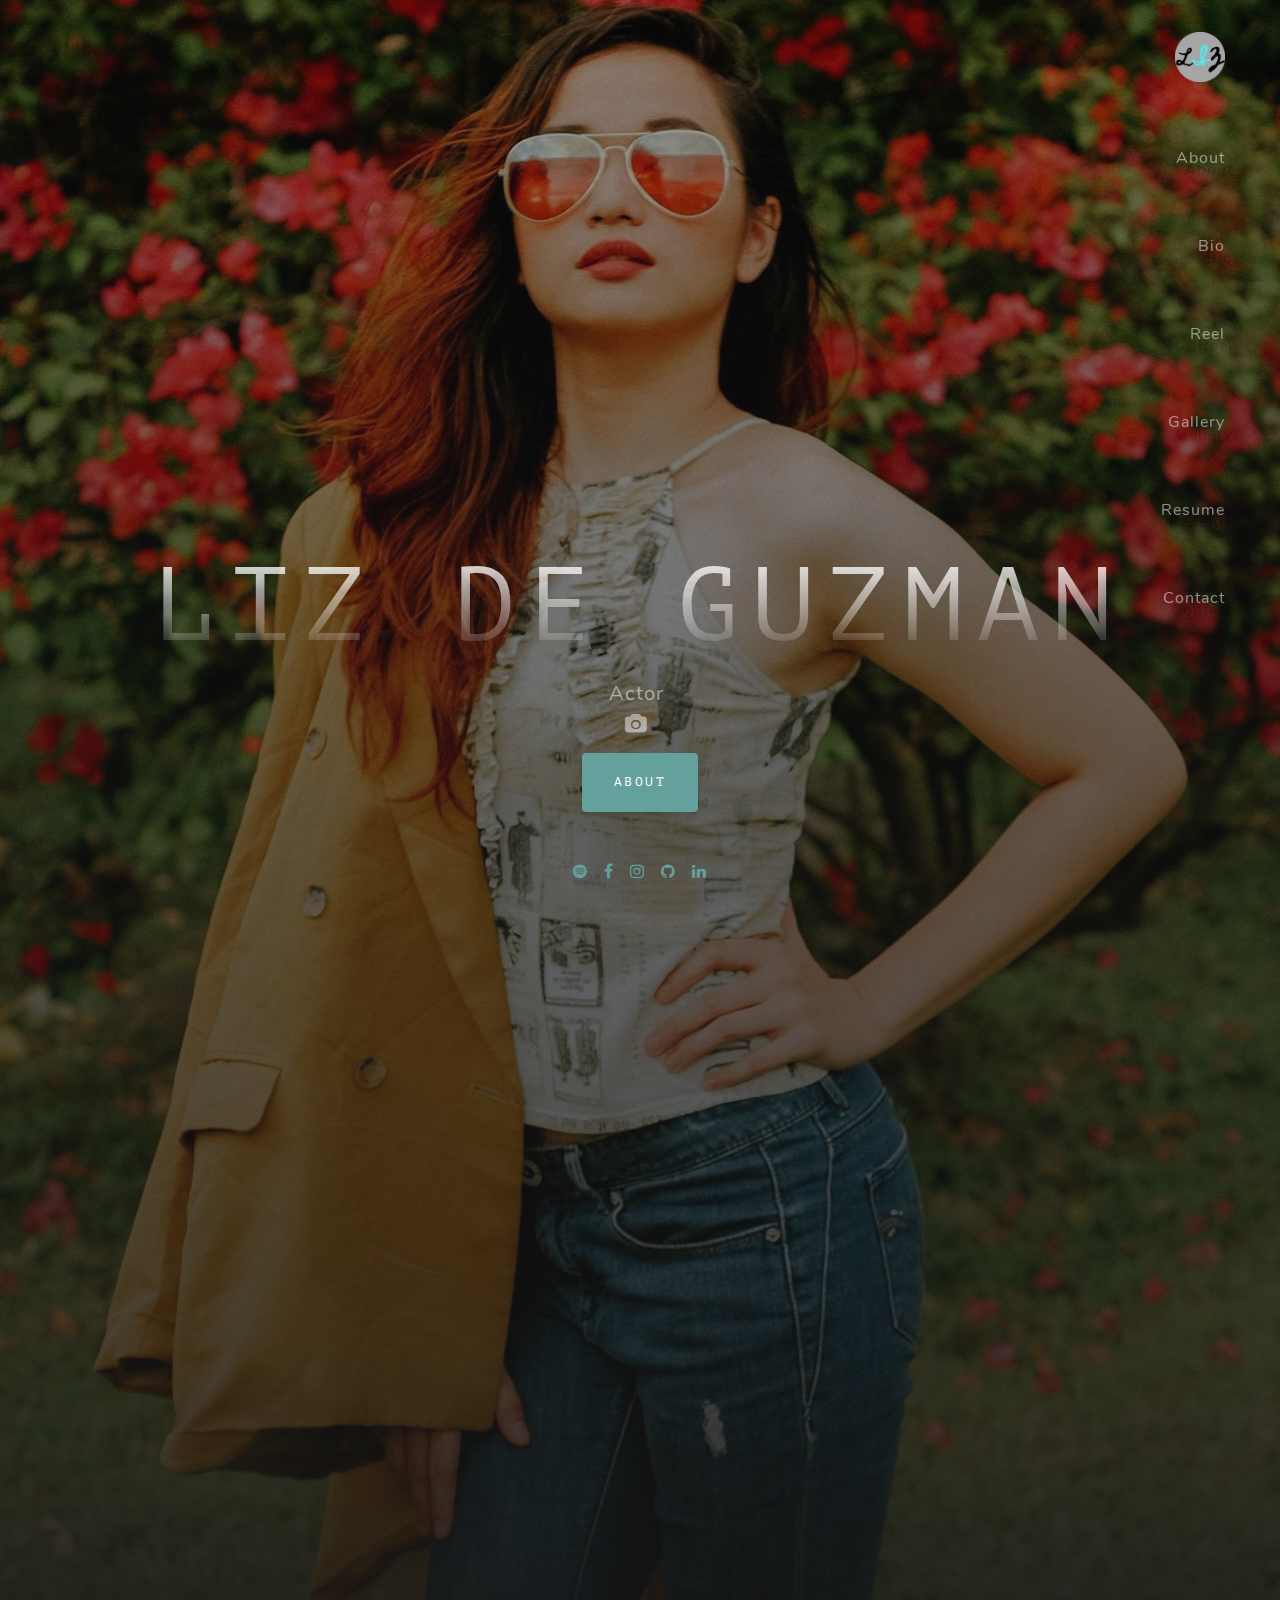
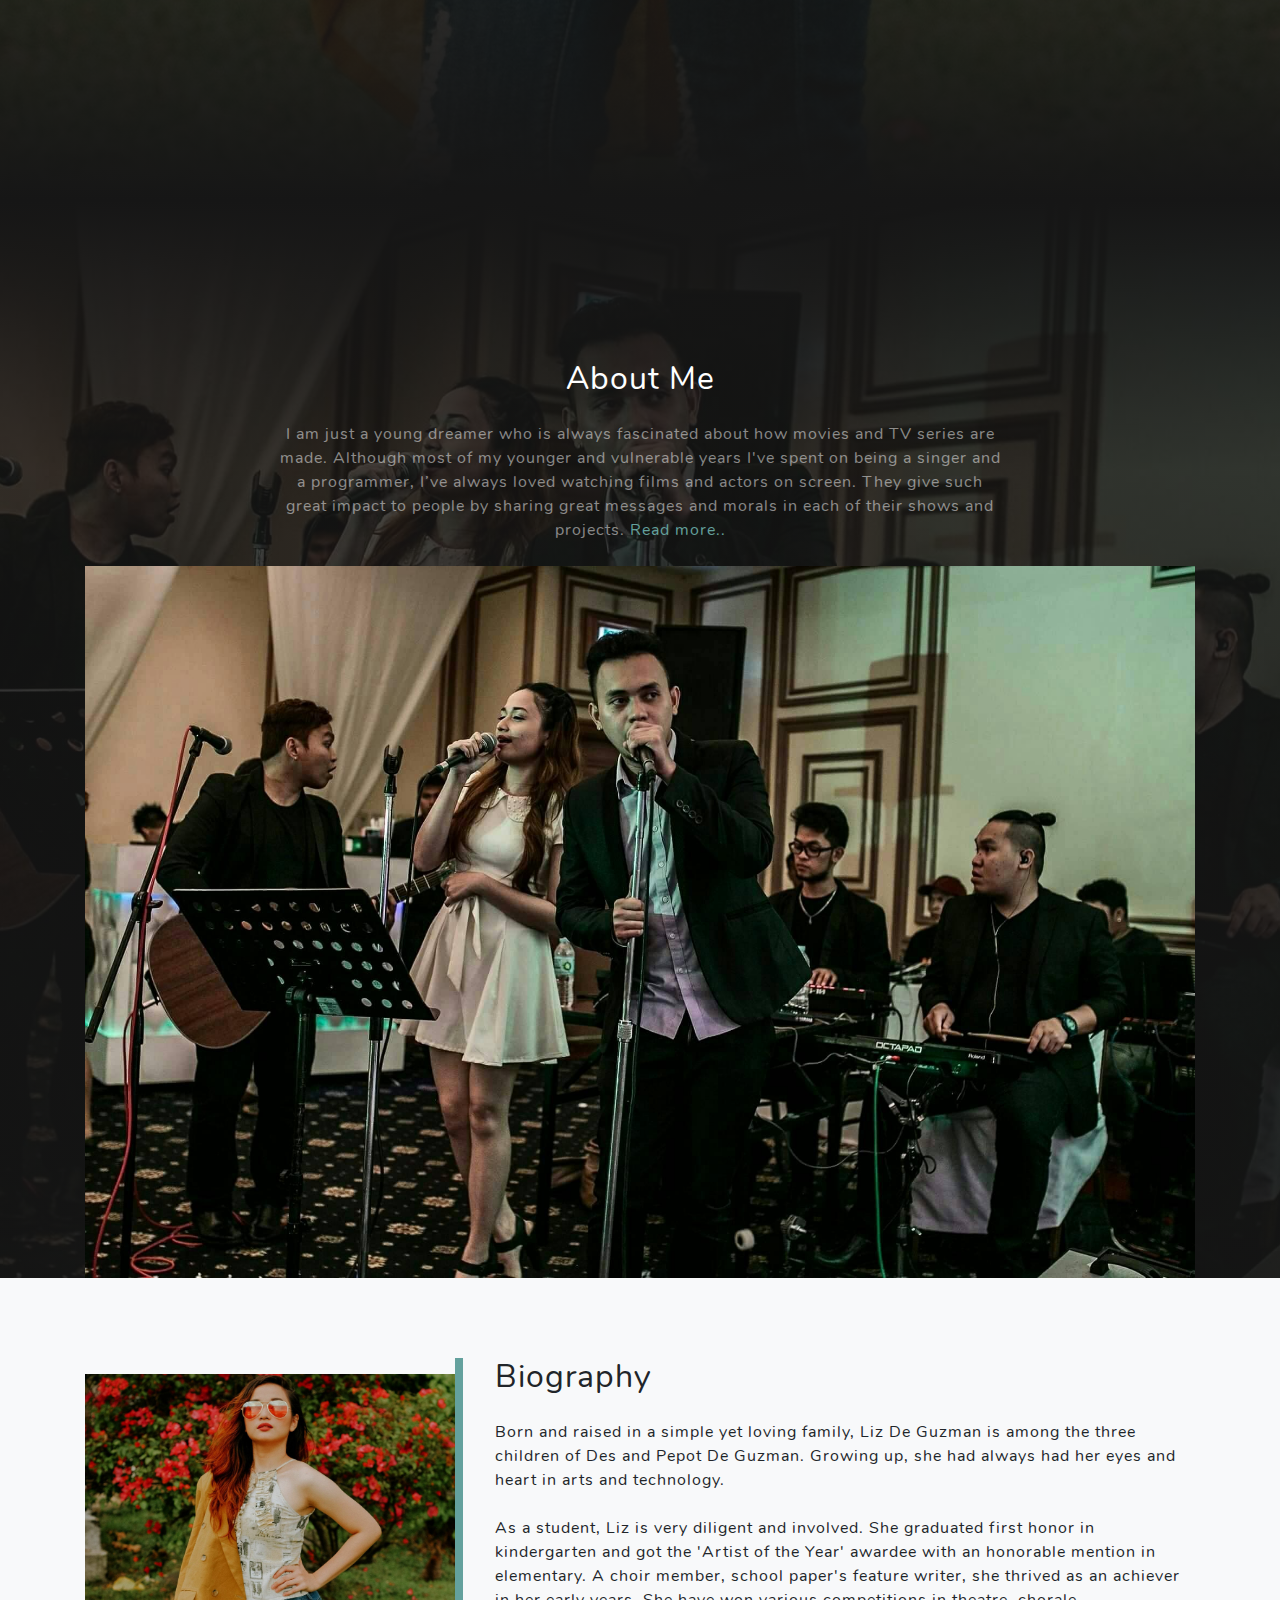
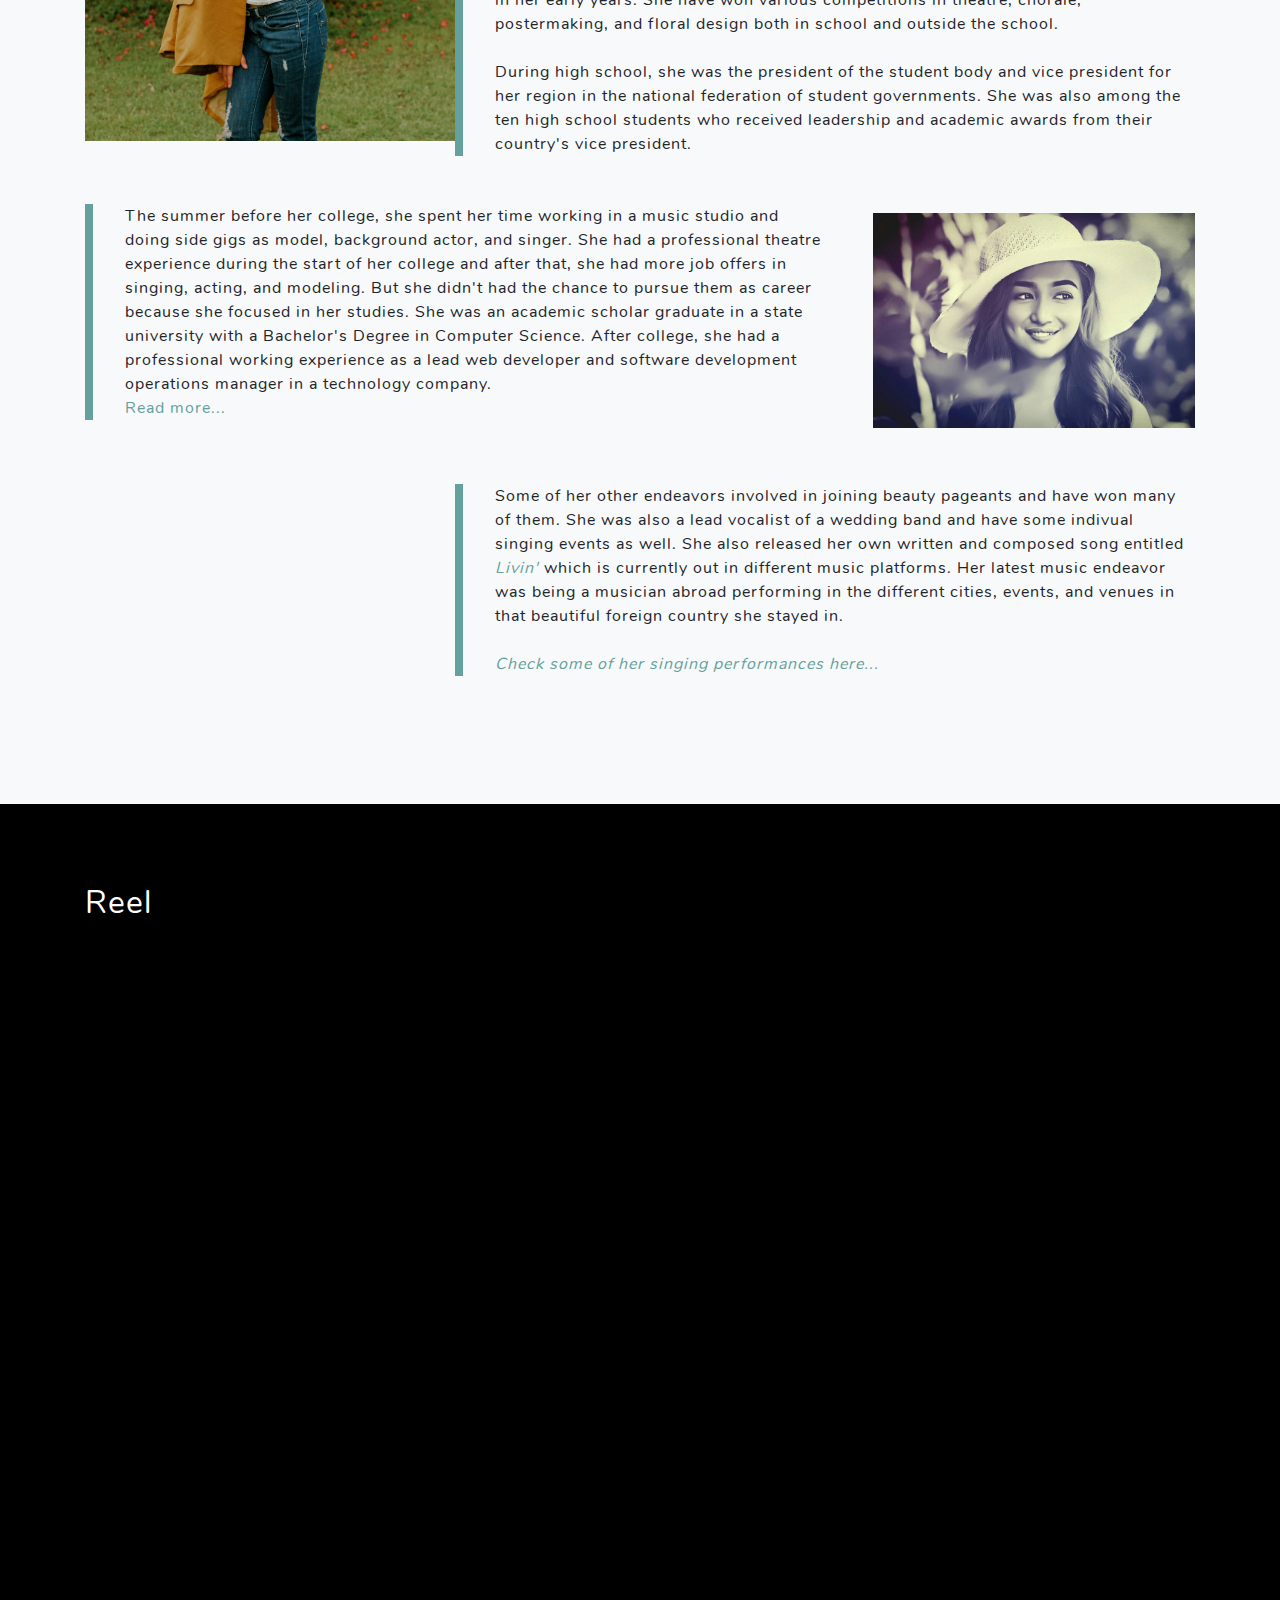
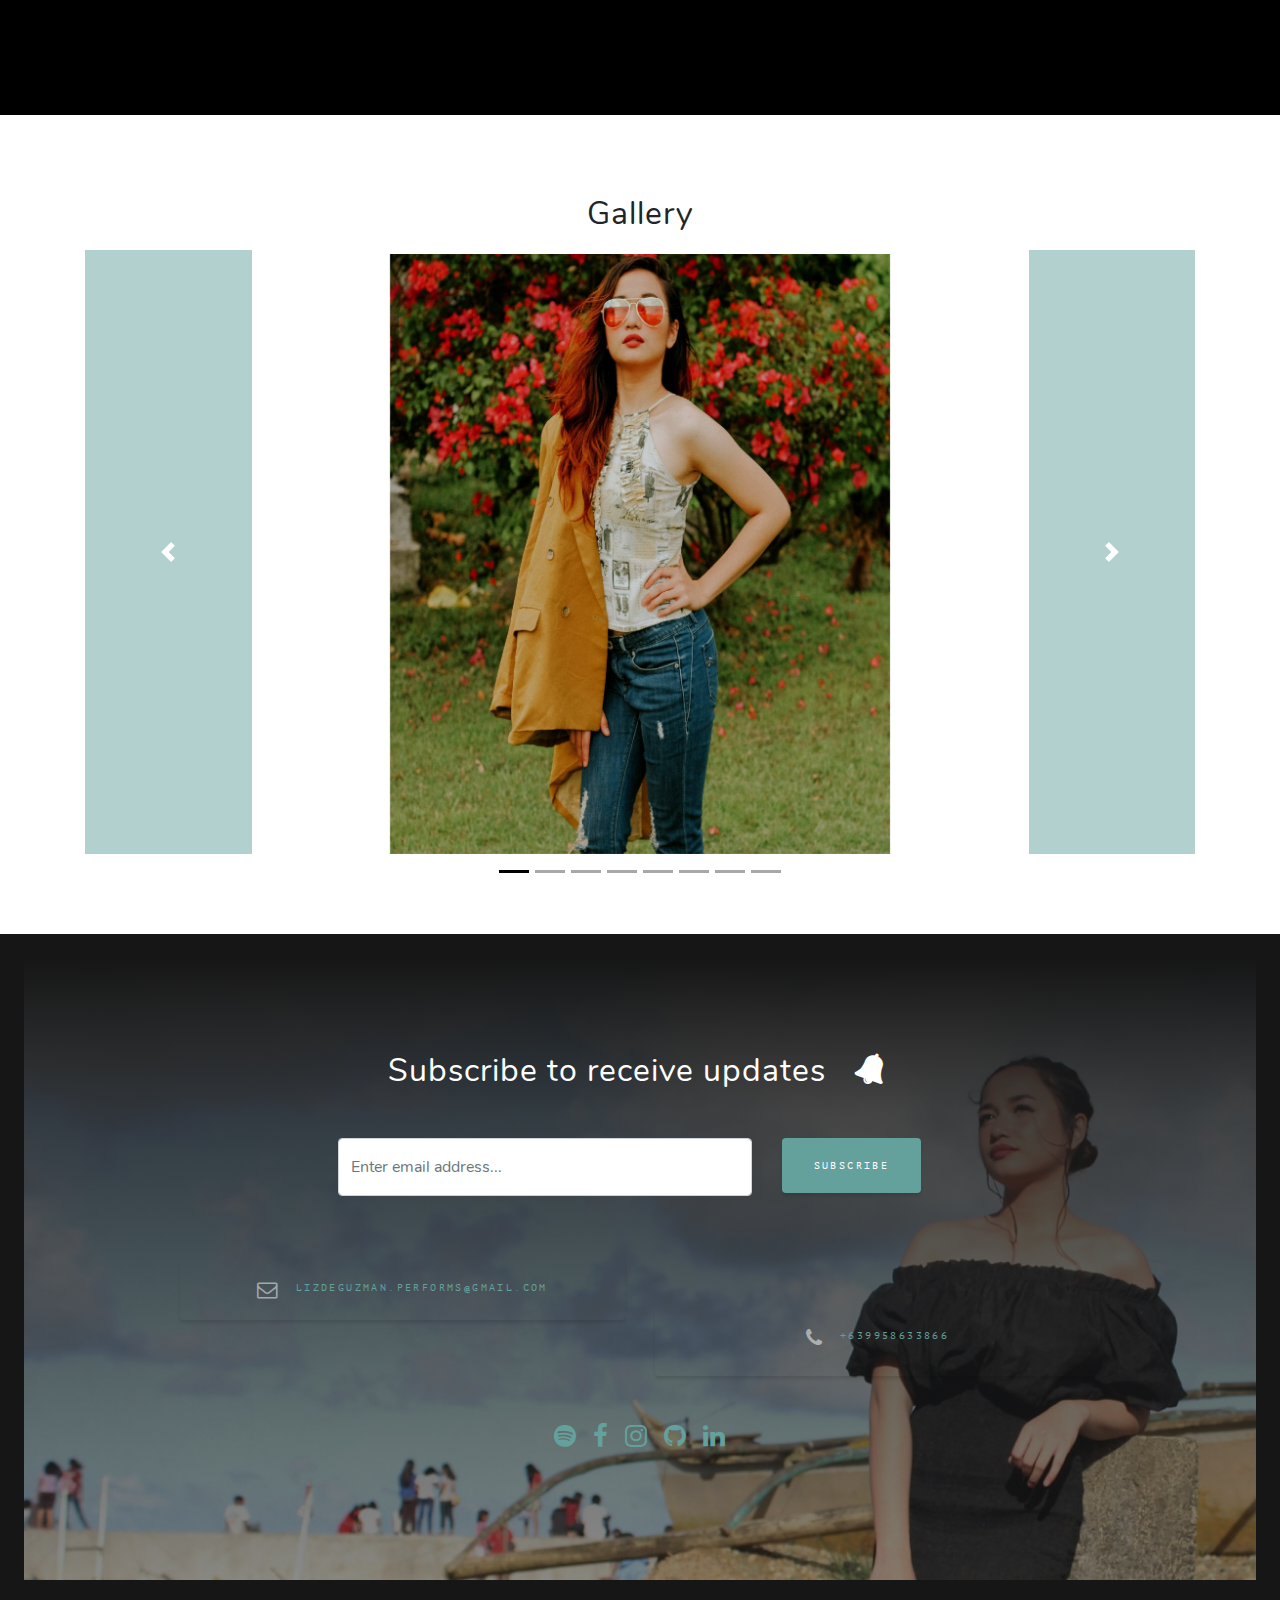
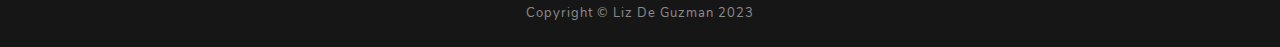
==== commit 2e334b92: "About Me to About" ====
--- a/index.html
+++ b/index.html
@@ -84,7 +84,7 @@
           </span> -->
           </h2>
           <a href="#about" class="btn btn-primary js-scroll-trigger mb-5"
-            >About Me</a
+            >About</a
           >
           <div class="social d-flex justify-content-center mb-3">
             <a
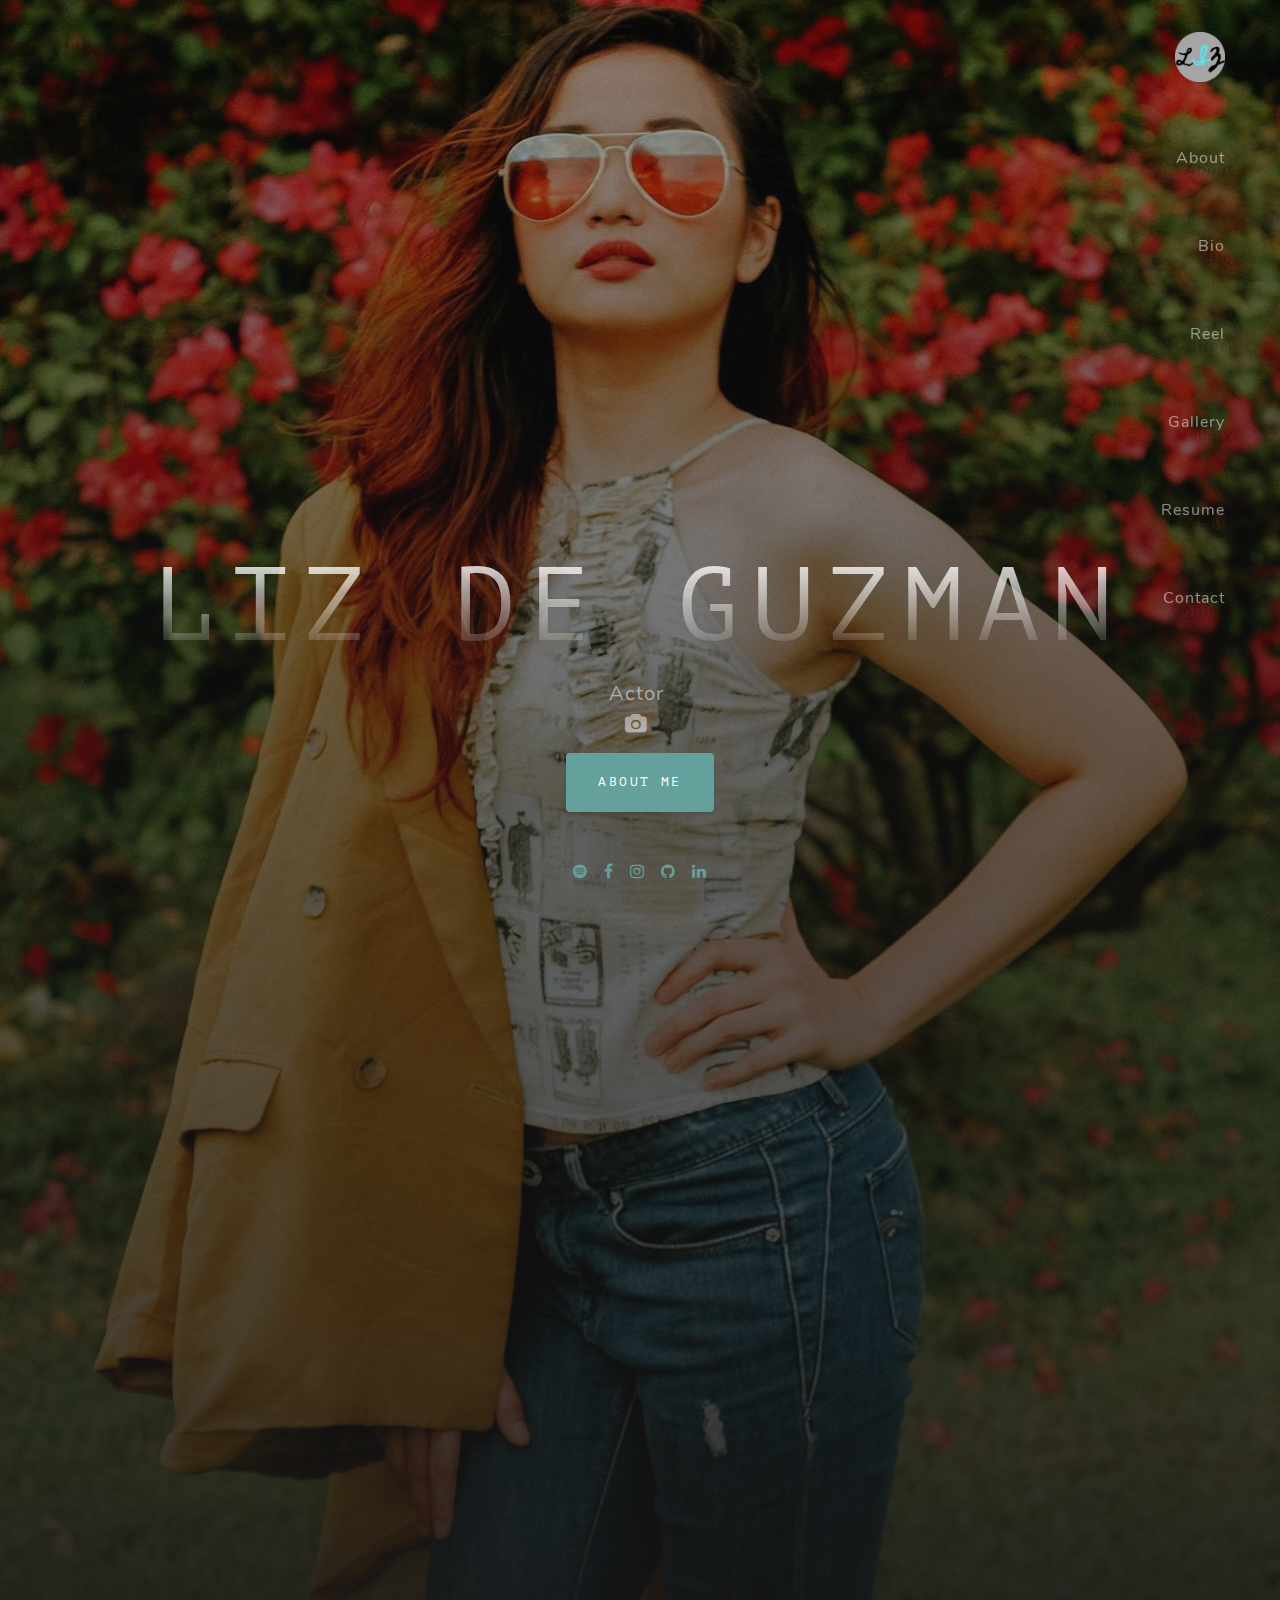
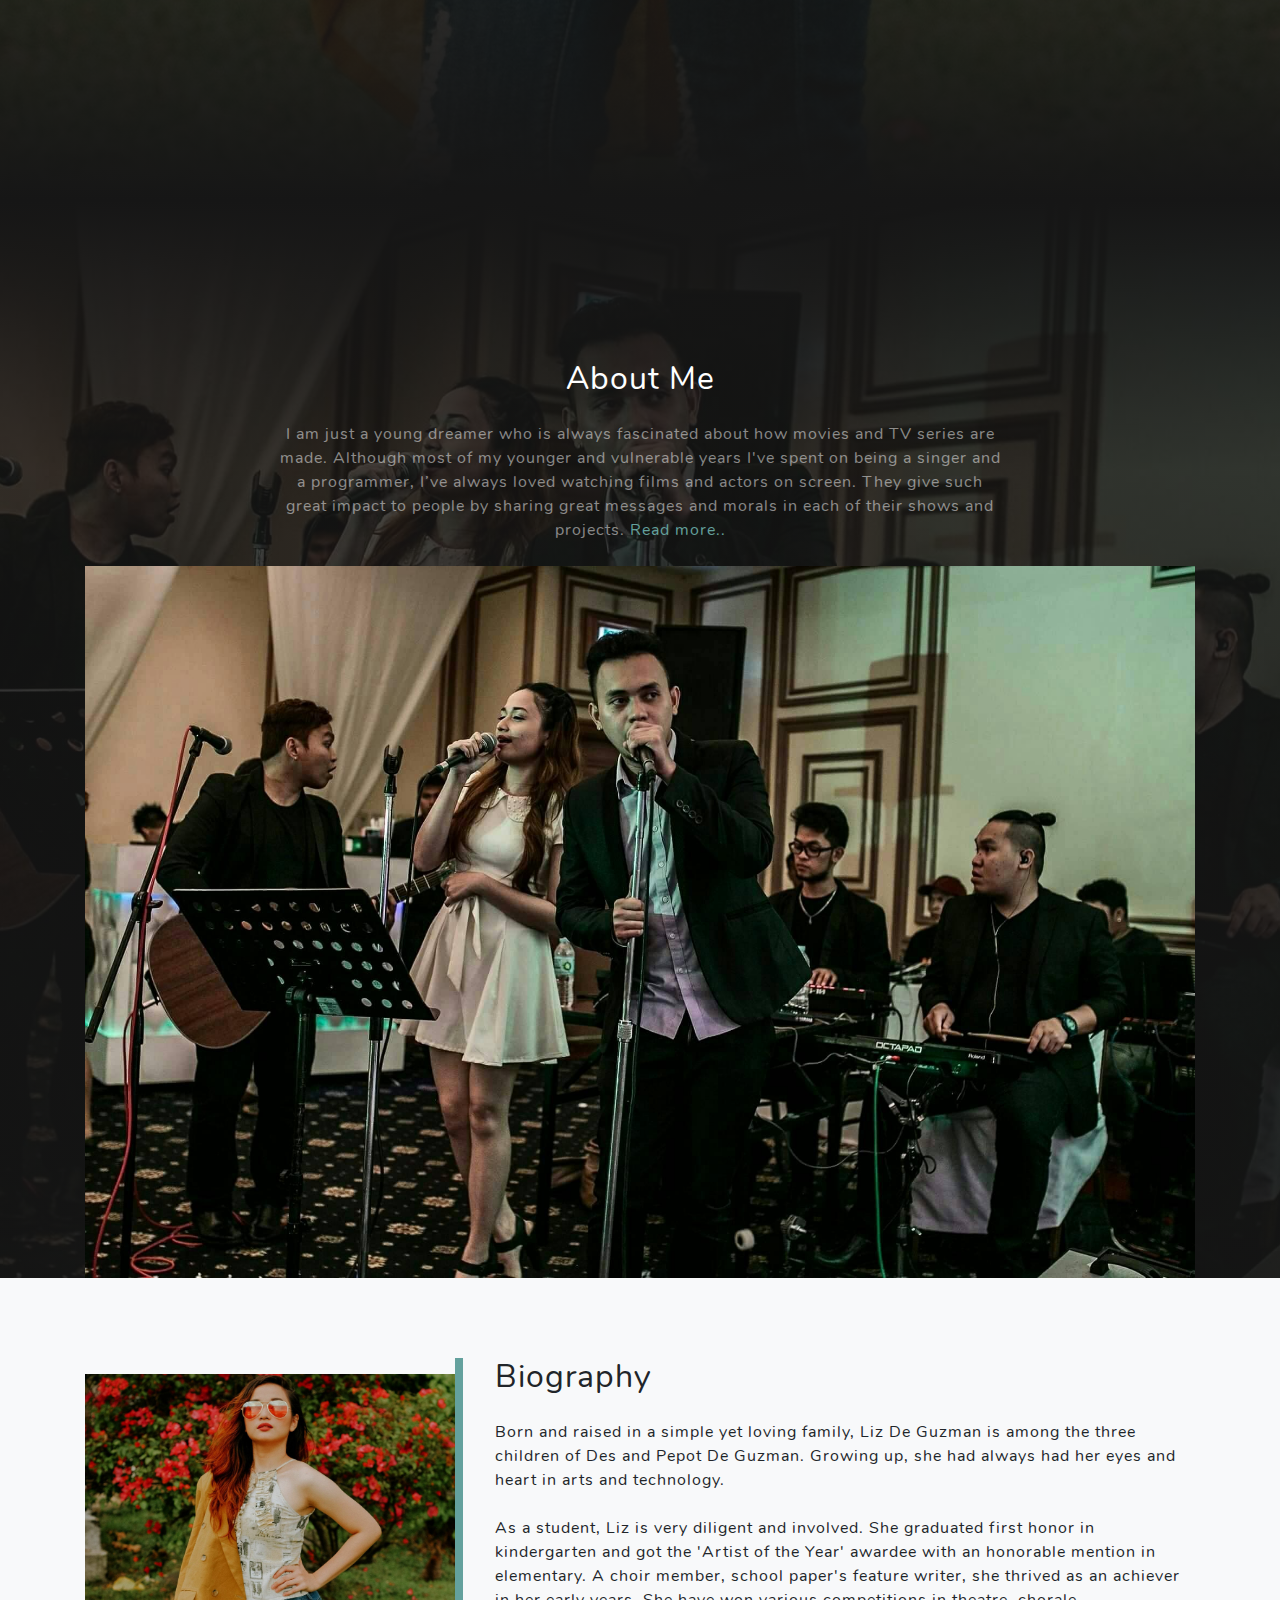
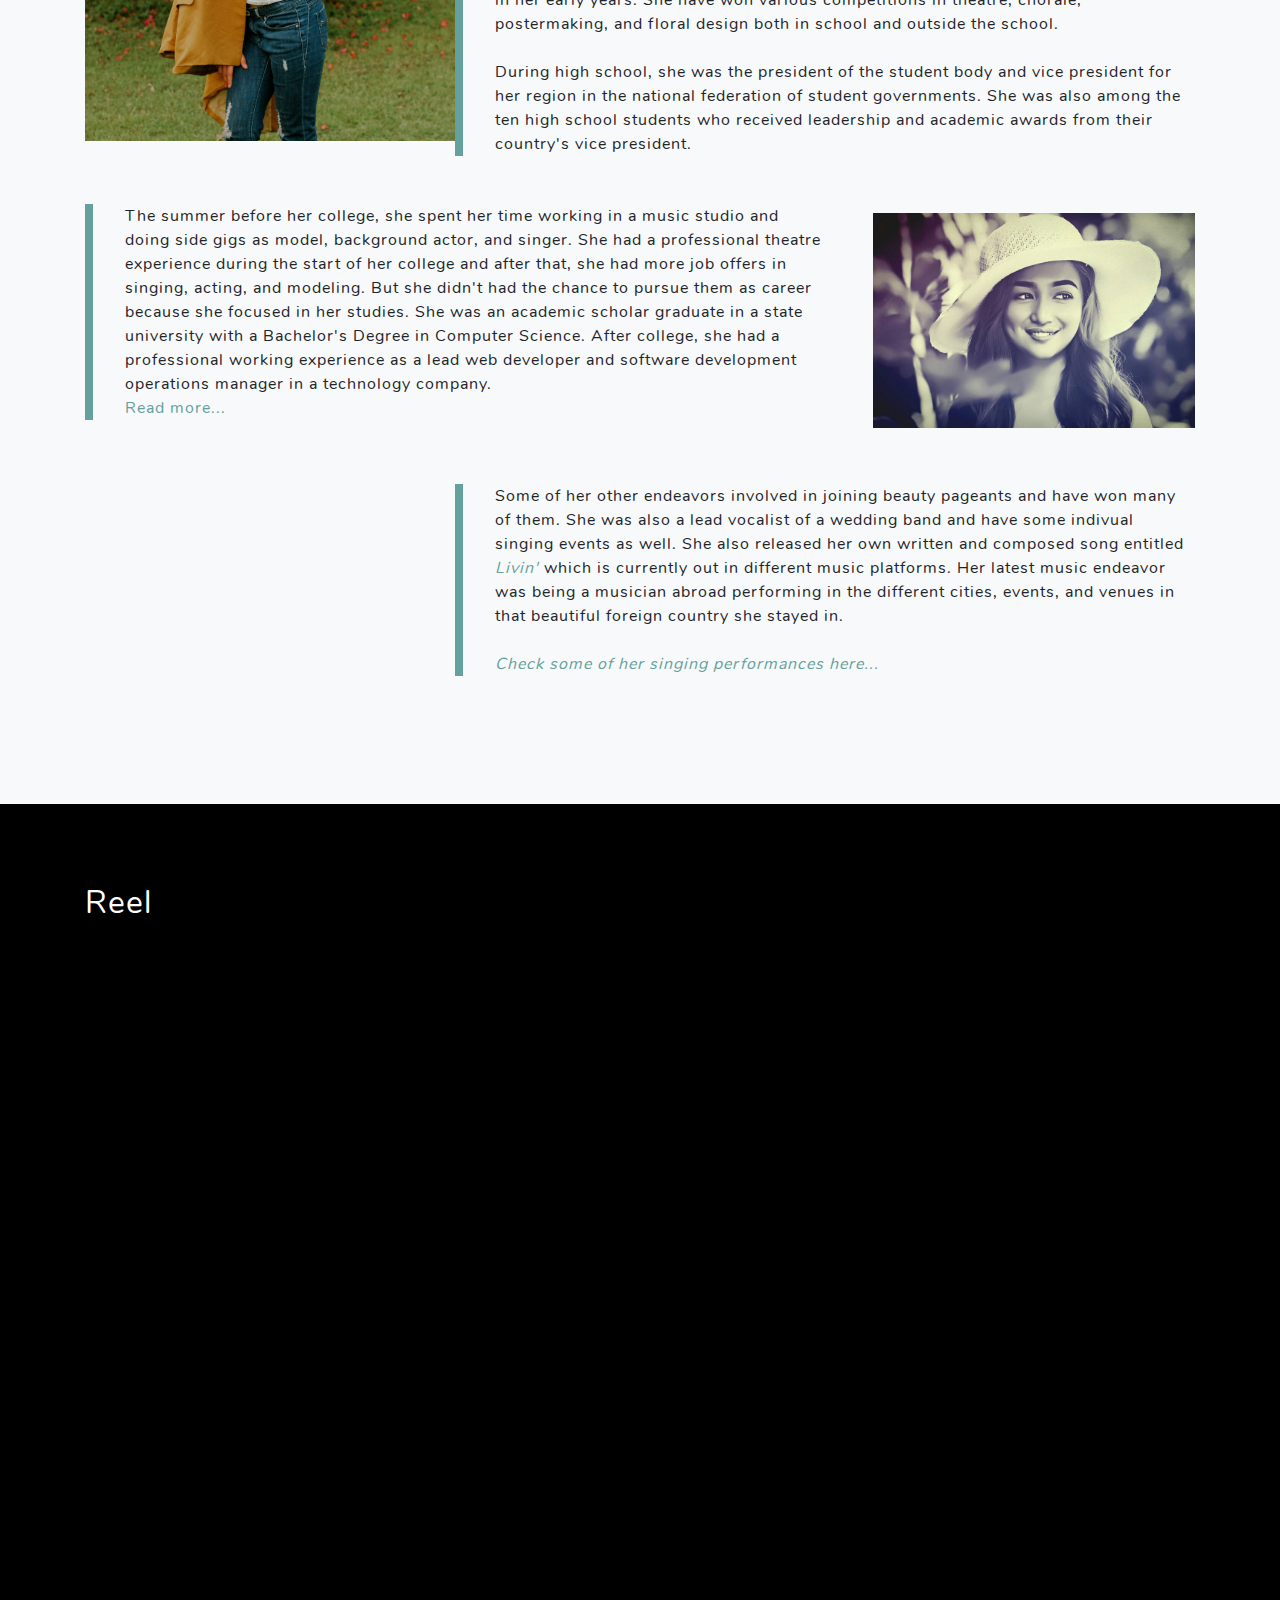
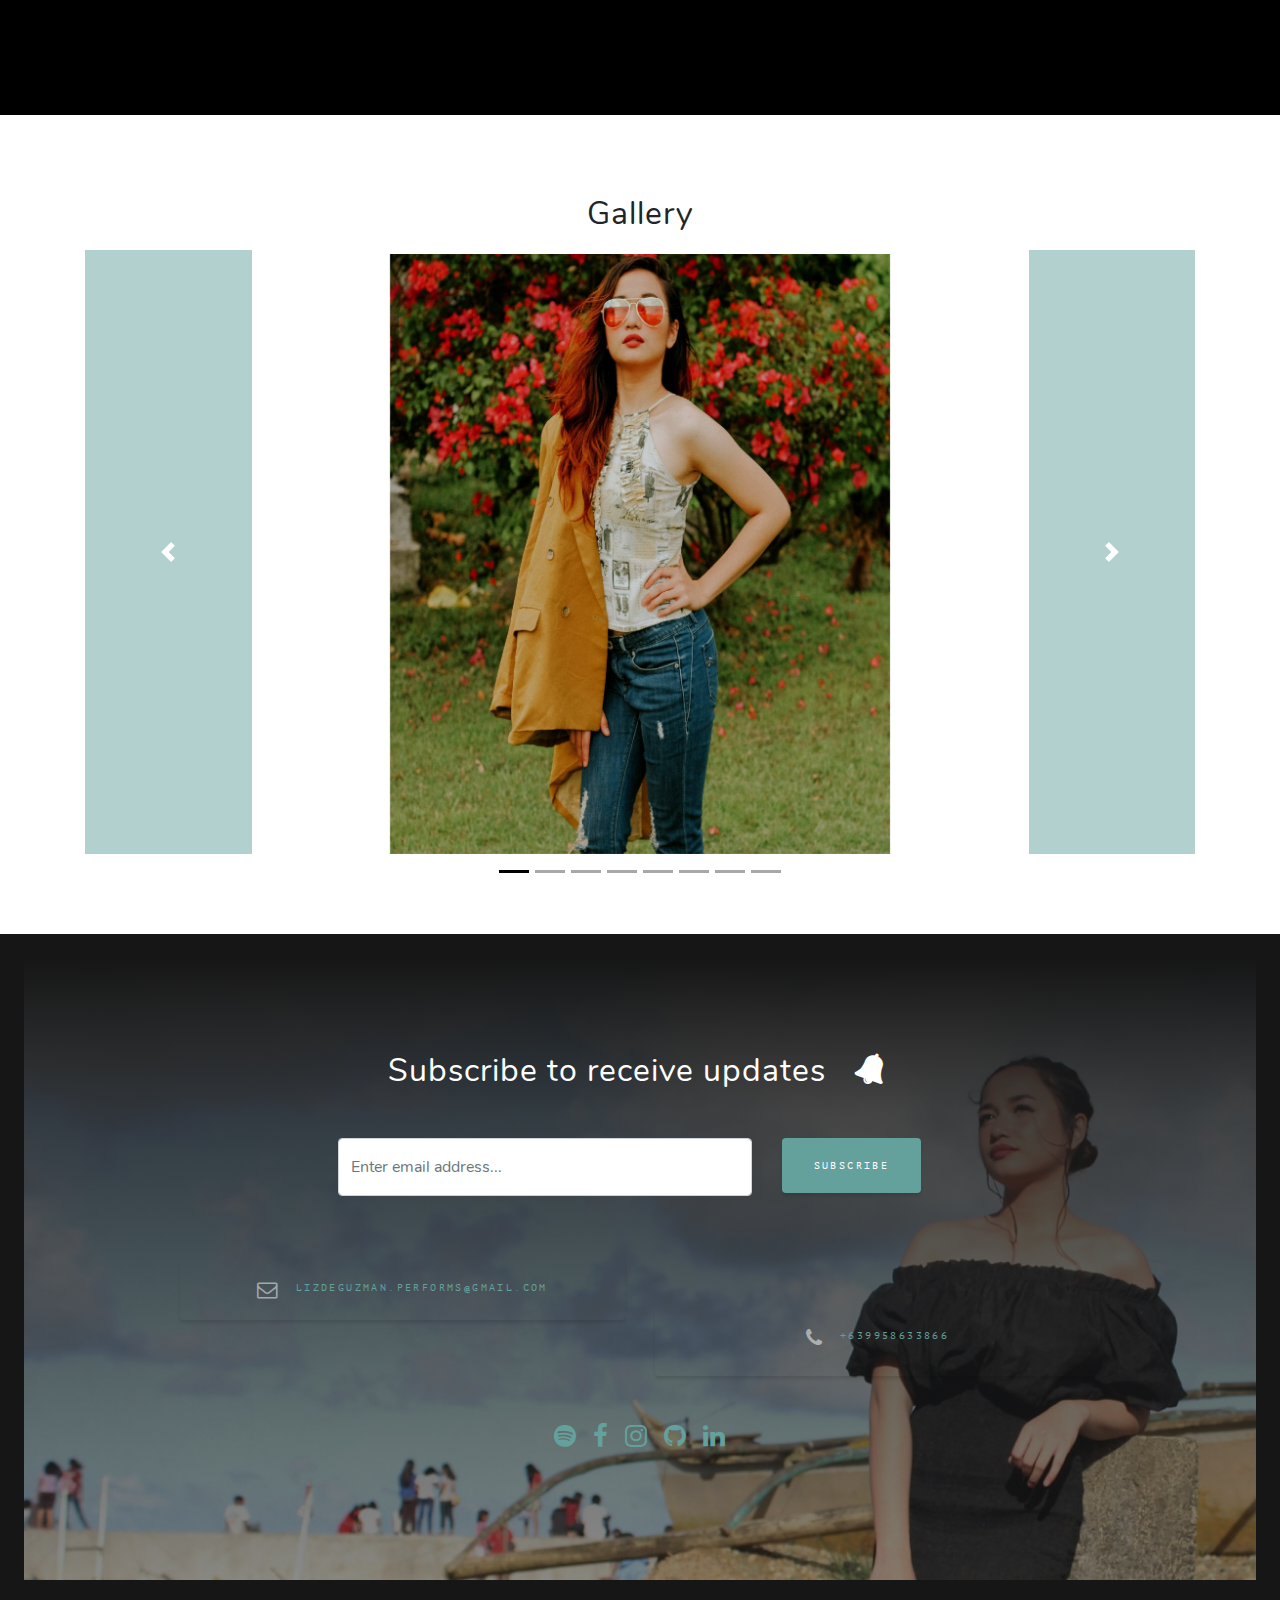
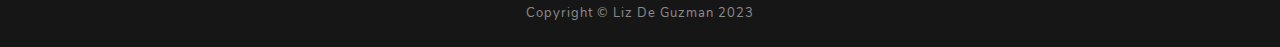
==== commit 3e612642: "About to About Me" ====
--- a/index.html
+++ b/index.html
@@ -84,7 +84,7 @@
           </span> -->
           </h2>
           <a href="#about" class="btn btn-primary js-scroll-trigger mb-5"
-            >About</a
+            >About Me</a
           >
           <div class="social d-flex justify-content-center mb-3">
             <a
